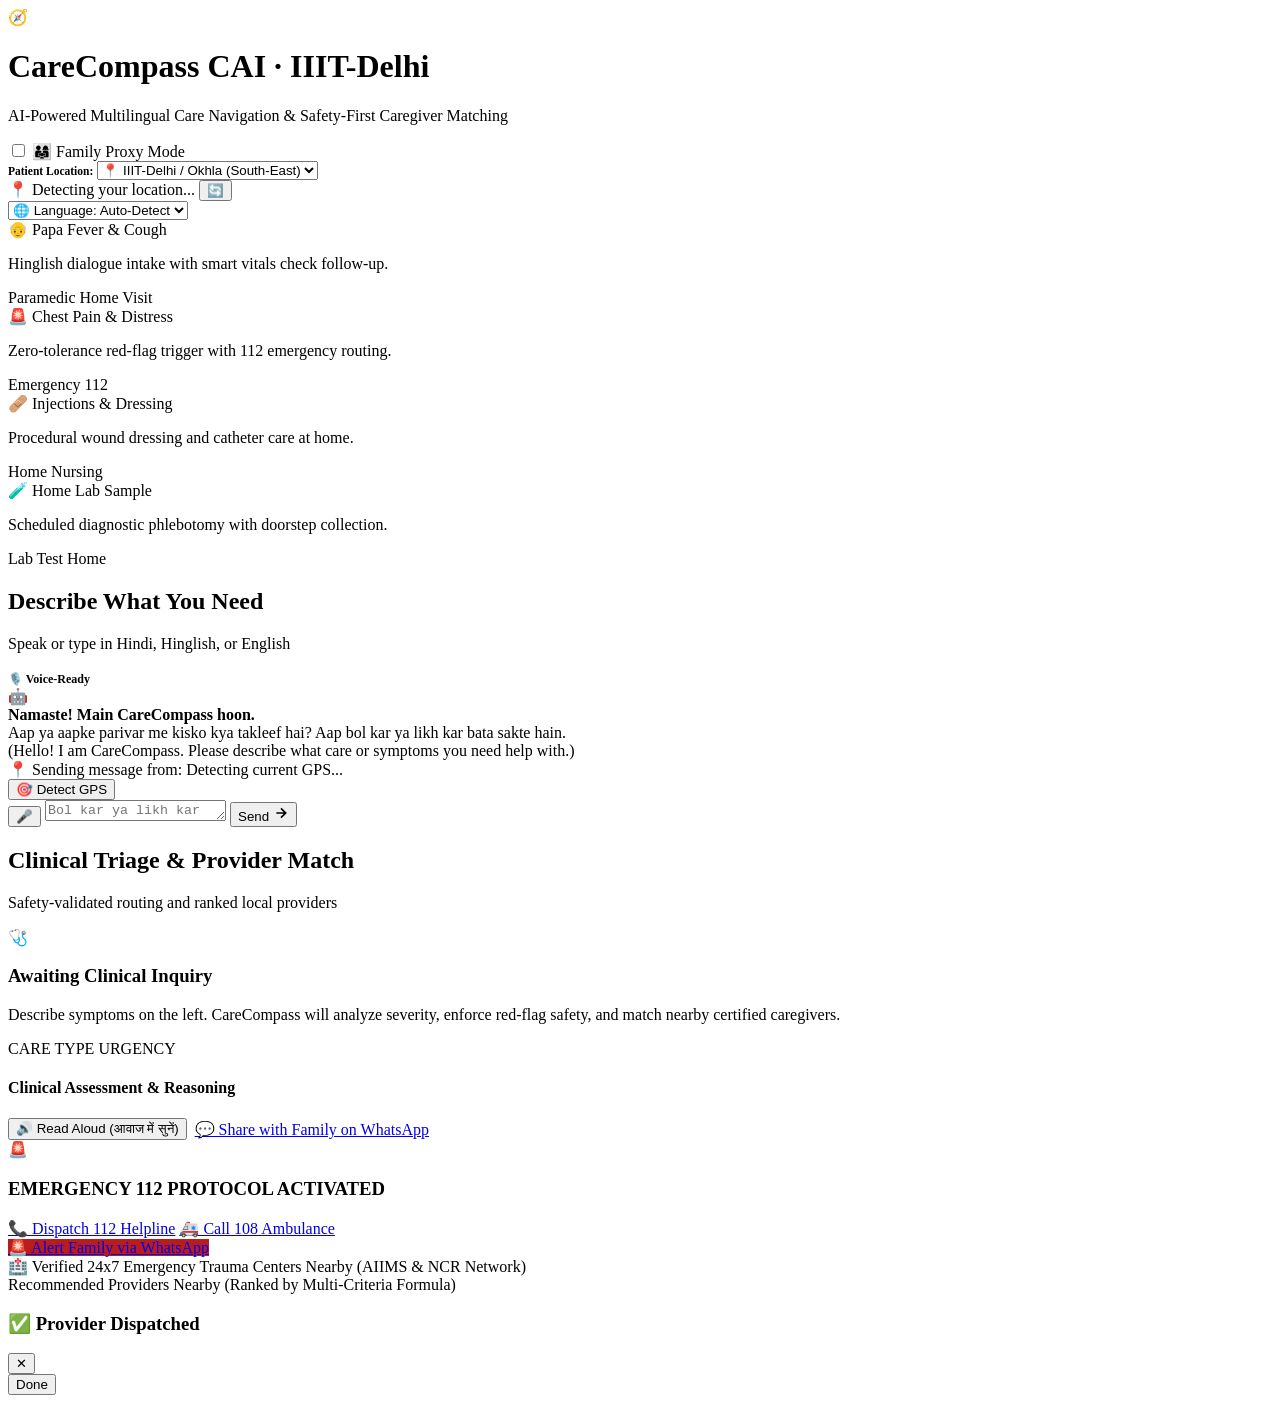
==== templates/index.html @ c38b4de6 "feat(eval): align repository packaging with CAI rubric deliverables, root app.py, triage_rules, matc" ====
<!DOCTYPE html>
<html lang="en">
<head>
  <meta charset="UTF-8">
  <meta name="viewport" content="width=device-width, initial-scale=1.0">
  <title>CareCompass — Intelligent Care Navigation & Caregiver Matching</title>
  <link rel="preconnect" href="https://fonts.googleapis.com">
  <link rel="preconnect" href="https://fonts.gstatic.com" crossorigin>
  <link href="https://fonts.googleapis.com/css2?family=Plus+Jakarta+Sans:wght@300;400;500;600;700;800&family=Noto+Sans+Devanagari:wght@400;600;700&display=swap" rel="stylesheet">
  <link rel="stylesheet" href="/static/style.css">
</head>
<body>
  <div class="app-wrapper">
    <!-- Top Ambient Command Bar -->
    <header class="top-nav">
      <div class="brand-group">
        <div class="brand-icon">🧭</div>
        <div class="brand-info">
          <h1>CareCompass <span class="hack-badge">CAI · IIIT-Delhi</span></h1>
          <p>AI-Powered Multilingual Care Navigation & Safety-First Caregiver Matching</p>
        </div>
      </div>
      <div class="nav-actions">
        <div class="proxy-mode-box">
          <input type="checkbox" id="proxy-mode-toggle" onchange="toggleProxyMode()">
          <label for="proxy-mode-toggle" class="proxy-label">👨‍👩‍👧 Family Proxy Mode</label>
        </div>
        <div id="proxy-location-container" class="proxy-location-drawer hidden">
          <label style="font-size: 11.5px; font-weight: 700; color: var(--primary);">Patient Location:</label>
          <select id="proxy-location-select" onchange="changePatientLocation()">
            <option value="28.5445,77.2725">📍 IIIT-Delhi / Okhla (South-East)</option>
            <option value="28.5324,77.1930">📍 Saket (South Delhi)</option>
            <option value="28.5807,77.0491">📍 Dwarka (West Delhi)</option>
            <option value="28.6374,77.0641">📍 Janakpuri (West Delhi)</option>
            <option value="28.7492,77.1080">📍 Rohini (North Delhi)</option>
            <option value="28.5870,77.3489">📍 Noida Sec 18 (NCR)</option>
          </select>
        </div>
        <div class="location-pill clickable" id="location-pill" title="Click to refresh current GPS location" onclick="fetchCurrentLocation(true)">
          <span class="live-beacon" id="live-beacon"></span>
          <span id="location-text">📍 Detecting your location...</span>
          <button type="button" class="pill-refresh-btn" aria-label="Refresh GPS">🔄</button>
        </div>
        <select id="lang-select" class="lang-selector">
          <option value="auto">🌐 Language: Auto-Detect</option>
          <option value="Hindi">हिंदी (Hindi / Hinglish)</option>
          <option value="English">English</option>
        </select>
      </div>
    </header>

    <!-- Bento Clinical Scenarios Grid -->
    <section class="bento-scenarios">
      <div class="scenario-card" onclick="applyPrompt('Papa ko do din se bukhar hai aur khansi bhi')">
        <div>
          <div class="sc-header">
            <span class="sc-icon">👴</span>
            <span class="sc-title">Papa Fever & Cough</span>
          </div>
          <p class="sc-sub">Hinglish dialogue intake with smart vitals check follow-up.</p>
        </div>
        <span class="sc-tag">Paramedic Home Visit</span>
      </div>

      <div class="scenario-card danger" onclick="applyPrompt('पापा को तेज सीने में दर्द है और सांस नहीं आ रही')">
        <div>
          <div class="sc-header">
            <span class="sc-icon">🚨</span>
            <span class="sc-title">Chest Pain & Distress</span>
          </div>
          <p class="sc-sub">Zero-tolerance red-flag trigger with 112 emergency routing.</p>
        </div>
        <span class="sc-tag">Emergency 112</span>
      </div>

      <div class="scenario-card" onclick="applyPrompt('Doctor prescribed an injection, can someone come home')">
        <div>
          <div class="sc-header">
            <span class="sc-icon">🩹</span>
            <span class="sc-title">Injections & Dressing</span>
          </div>
          <p class="sc-sub">Procedural wound dressing and catheter care at home.</p>
        </div>
        <span class="sc-tag">Home Nursing</span>
      </div>

      <div class="scenario-card" onclick="applyPrompt('Book a full body checkup, home collection')">
        <div>
          <div class="sc-header">
            <span class="sc-icon">🧪</span>
            <span class="sc-title">Home Lab Sample</span>
          </div>
          <p class="sc-sub">Scheduled diagnostic phlebotomy with doorstep collection.</p>
        </div>
        <span class="sc-tag">Lab Test Home</span>
      </div>
    </section>

    <!-- Two-Column Main Workstation -->
    <main class="workstation">
      <!-- Left Column: Intelligent Conversational Intake -->
      <section class="panel">
        <div class="panel-header">
          <div>
            <h2>Describe What You Need</h2>
            <p class="panel-sub">Speak or type in Hindi, Hinglish, or English</p>
          </div>
          <span style="font-size: 12px; font-weight: 700; color: var(--primary);">🎙️ Voice-Ready</span>
        </div>

        <!-- Chat Stream -->
        <div class="chat-stream" id="chat-messages">
          <div class="bubble-row assistant">
            <div class="avatar bot">🤖</div>
            <div class="bubble">
              <strong>Namaste! Main CareCompass hoon.</strong><br>
              Aap ya aapke parivar me kisko kya takleef hai? Aap bol kar ya likh kar bata sakte hain.
              <div class="bubble-note">(Hello! I am CareCompass. Please describe what care or symptoms you need help with.)</div>
            </div>
          </div>
        </div>

        <!-- Live Sender Location Strip -->
        <div class="sender-location-strip" id="sender-location-strip">
          <div class="sender-loc-main">
            <span class="sender-loc-icon">📍</span>
            <span class="sender-loc-label">Sending message from:</span>
            <span class="sender-loc-value" id="sender-coords-text">Detecting current GPS...</span>
          </div>
          <button type="button" class="loc-detect-btn" id="loc-detect-btn" onclick="fetchCurrentLocation(true)" title="Take current GPS location">
            <span class="btn-icon">🎯</span>
            <span class="btn-text">Detect GPS</span>
          </button>
        </div>

        <!-- Voice & Input Deck -->
        <div class="input-deck">
          <button id="mic-btn" class="voice-orb" title="Click to speak (Hindi or English)">
            <span id="mic-icon">🎤</span>
          </button>
          <textarea id="user-input" rows="1" class="text-entry" placeholder="Bol kar ya likh kar batayein... (e.g. Papa ko bukhar hai)"></textarea>
          <button id="send-btn" class="send-trigger">
            <span>Send</span>
            <svg width="16" height="16" viewBox="0 0 24 24" fill="none" stroke="currentColor" stroke-width="2.5"><path d="M5 12h14M12 5l7 7-7 7"/></svg>
          </button>
        </div>
        <div id="mic-status" class="voice-status-feedback"></div>
      </section>

      <!-- Right Column: Clinical Triage & Caregiver Dispatch -->
      <section class="panel" id="results-panel">
        <div class="panel-header">
          <div>
            <h2>Clinical Triage & Provider Match</h2>
            <p class="panel-sub">Safety-validated routing and ranked local providers</p>
          </div>
        </div>

        <!-- Empty State -->
        <div id="empty-state" class="empty-view">
          <div class="empty-graphic">🩺</div>
          <h3>Awaiting Clinical Inquiry</h3>
          <p>Describe symptoms on the left. CareCompass will analyze severity, enforce red-flag safety, and match nearby certified caregivers.</p>
        </div>

        <!-- Dynamic Triage Summary Card -->
        <div id="triage-card" class="assessment-card hidden">
          <div class="pill-row">
            <span id="care-type-badge" class="badge-pill badge-care">CARE TYPE</span>
            <span id="urgency-badge" class="badge-pill">URGENCY</span>
          </div>
          <div class="assessment-content">
            <h4>Clinical Assessment & Reasoning</h4>
            <p id="triage-reasoning"></p>
            <div style="display: flex; gap: 8px; align-items: center; margin-top: 10px; flex-wrap: wrap;">
              <button id="tts-btn" class="tts-trigger" onclick="speakAssessment()">🔊 Read Aloud (आवाज में सुनें)</button>
              <a id="whatsapp-share-btn" class="whatsapp-btn hidden" target="_blank" href="#">💬 Share with Family on WhatsApp</a>
            </div>
          </div>
        </div>

        <!-- Emergency 112 Drawer -->
        <div id="emergency-banner" class="emergency-drawer hidden">
          <div class="drawer-header">
            <span>🚨</span>
            <h3>EMERGENCY 112 PROTOCOL ACTIVATED</h3>
          </div>
          <p id="emergency-text"></p>
          <div class="emergency-btn-row">
            <a href="tel:112" class="call-btn">📞 Dispatch 112 Helpline</a>
            <a href="tel:108" class="call-btn alt">🚑 Call 108 Ambulance</a>
          </div>
          <a id="emergency-whatsapp-share-btn" class="whatsapp-btn" style="background:#B91C1C; margin-top: 12px; width: 100%;" target="_blank" href="#">🚨 Alert Family via WhatsApp</a>
          <!-- Async Loaded Trauma Centers -->
          <div id="live-trauma-container" class="live-trauma-container hidden">
            <div class="live-trauma-header">🏥 Verified 24x7 Emergency Trauma Centers Nearby (AIIMS & NCR Network)</div>
            <div id="live-trauma-list"></div>
          </div>
        </div>

        <!-- Recommended Caregivers Deck -->
        <div id="caregivers-container" class="caregiver-deck hidden">
          <div class="deck-label">Recommended Providers Nearby (Ranked by Multi-Criteria Formula)</div>
          <div id="caregiver-list"></div>
        </div>
      </section>
    </main>
  </div>

  <!-- Booking Confirmation Modal -->
  <div id="booking-modal" class="modal-backdrop hidden">
    <div class="modal-sheet">
      <div class="modal-head">
        <h3>✅ Provider Dispatched</h3>
        <button class="dismiss-modal" onclick="closeModal()">✕</button>
      </div>
      <div class="modal-details" id="modal-content">
        <!-- Injected via JS -->
      </div>
      <div class="modal-foot">
        <button class="confirm-btn" onclick="closeModal()">Done</button>
      </div>
    </div>
  </div>

  <script src="/static/app.js"></script>
</body>
</html>
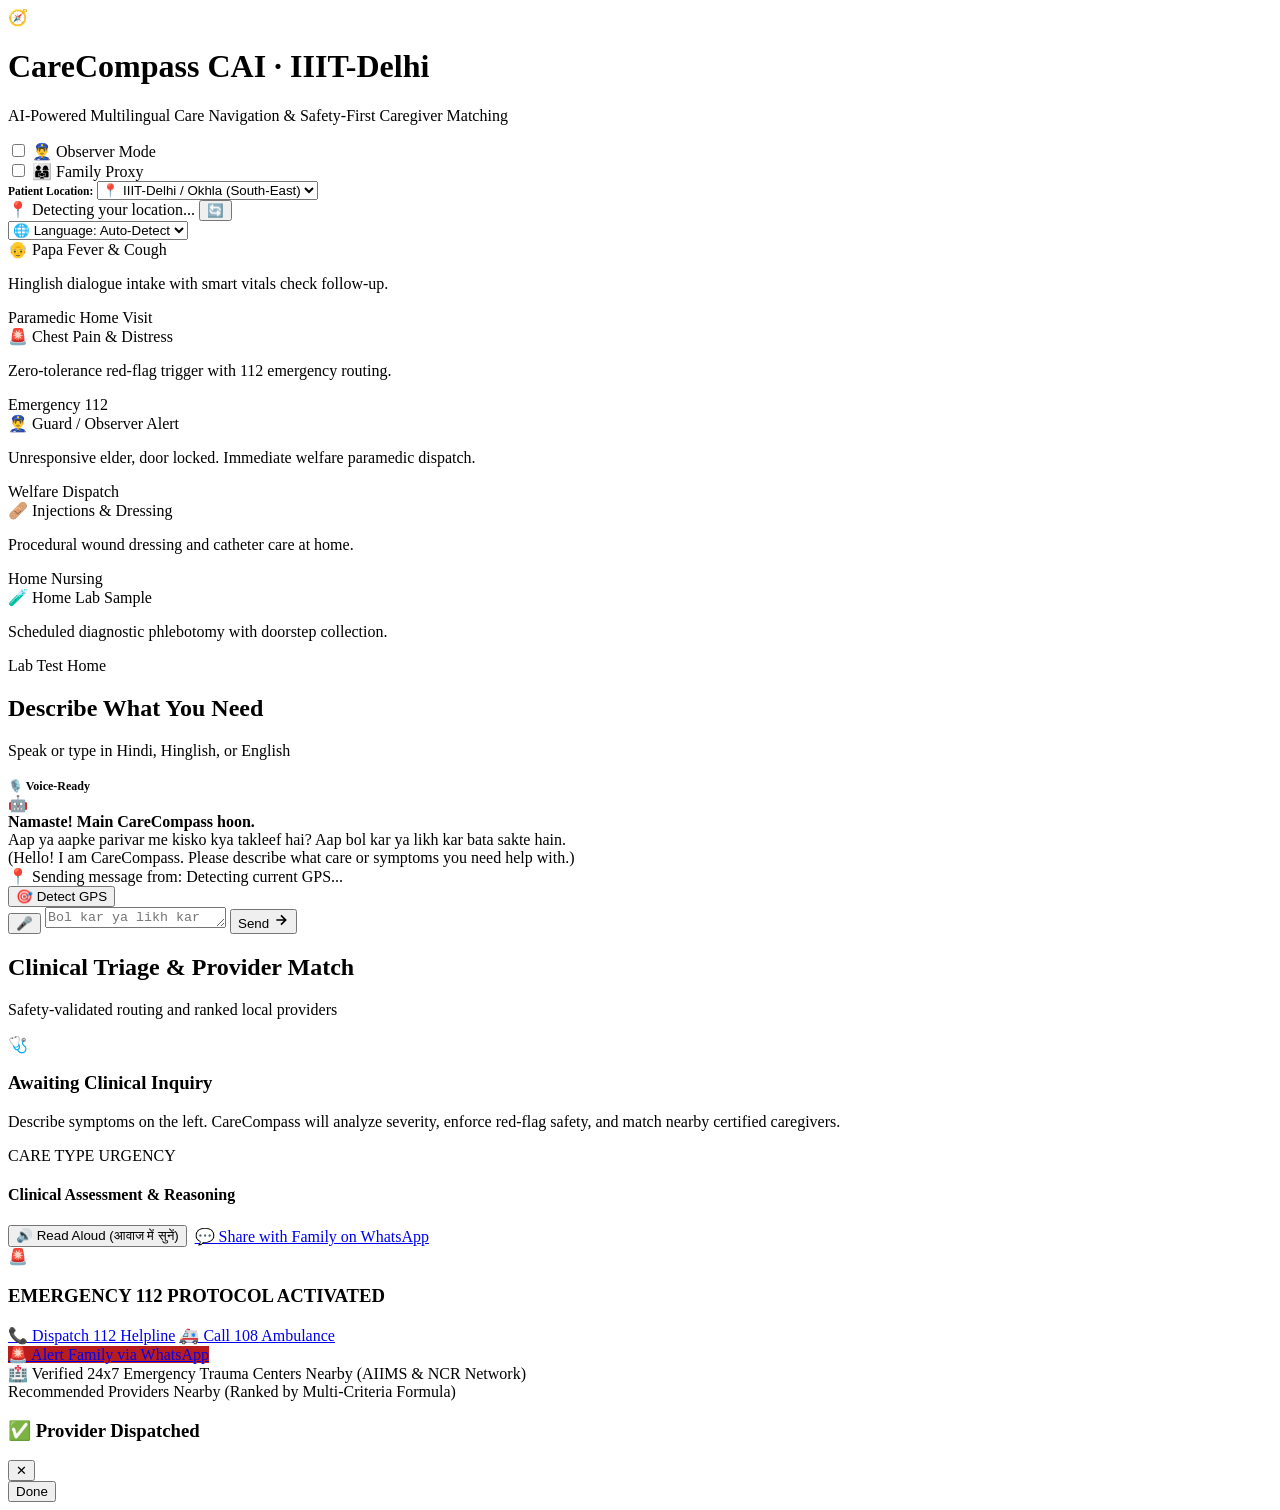
==== commit 1dab864b: "feat: implement 4 CAI rubric tie-breakers, observer guard mode, TinyFish live agent, and quantitativ" ====
--- a/templates/index.html
+++ b/templates/index.html
@@ -21,9 +21,13 @@
         </div>
       </div>
       <div class="nav-actions">
+        <div class="proxy-mode-box observer" title="Padosi ya Guard reporting for isolated elderly">
+          <input type="checkbox" id="observer-mode-toggle" onchange="toggleObserverMode()">
+          <label for="observer-mode-toggle" class="observer-label">👮‍♂️ Observer Mode</label>
+        </div>
         <div class="proxy-mode-box">
           <input type="checkbox" id="proxy-mode-toggle" onchange="toggleProxyMode()">
-          <label for="proxy-mode-toggle" class="proxy-label">👨‍👩‍👧 Family Proxy Mode</label>
+          <label for="proxy-mode-toggle" class="proxy-label">👨‍👩‍👧 Family Proxy</label>
         </div>
         <div id="proxy-location-container" class="proxy-location-drawer hidden">
           <label style="font-size: 11.5px; font-weight: 700; color: var(--primary);">Patient Location:</label>
@@ -73,6 +77,17 @@
         <span class="sc-tag">Emergency 112</span>
       </div>
 
+      <div class="scenario-card observer-card" onclick="applyPrompt('Dadi darwaza nahi khol rahi hain aur phone nahi utha rahi, padosi reporting')">
+        <div>
+          <div class="sc-header">
+            <span class="sc-icon">👮‍♂️</span>
+            <span class="sc-title">Guard / Observer Alert</span>
+          </div>
+          <p class="sc-sub">Unresponsive elder, door locked. Immediate welfare paramedic dispatch.</p>
+        </div>
+        <span class="sc-tag tag-observer">Welfare Dispatch</span>
+      </div>
+
       <div class="scenario-card" onclick="applyPrompt('Doctor prescribed an injection, can someone come home')">
         <div>
           <div class="sc-header">
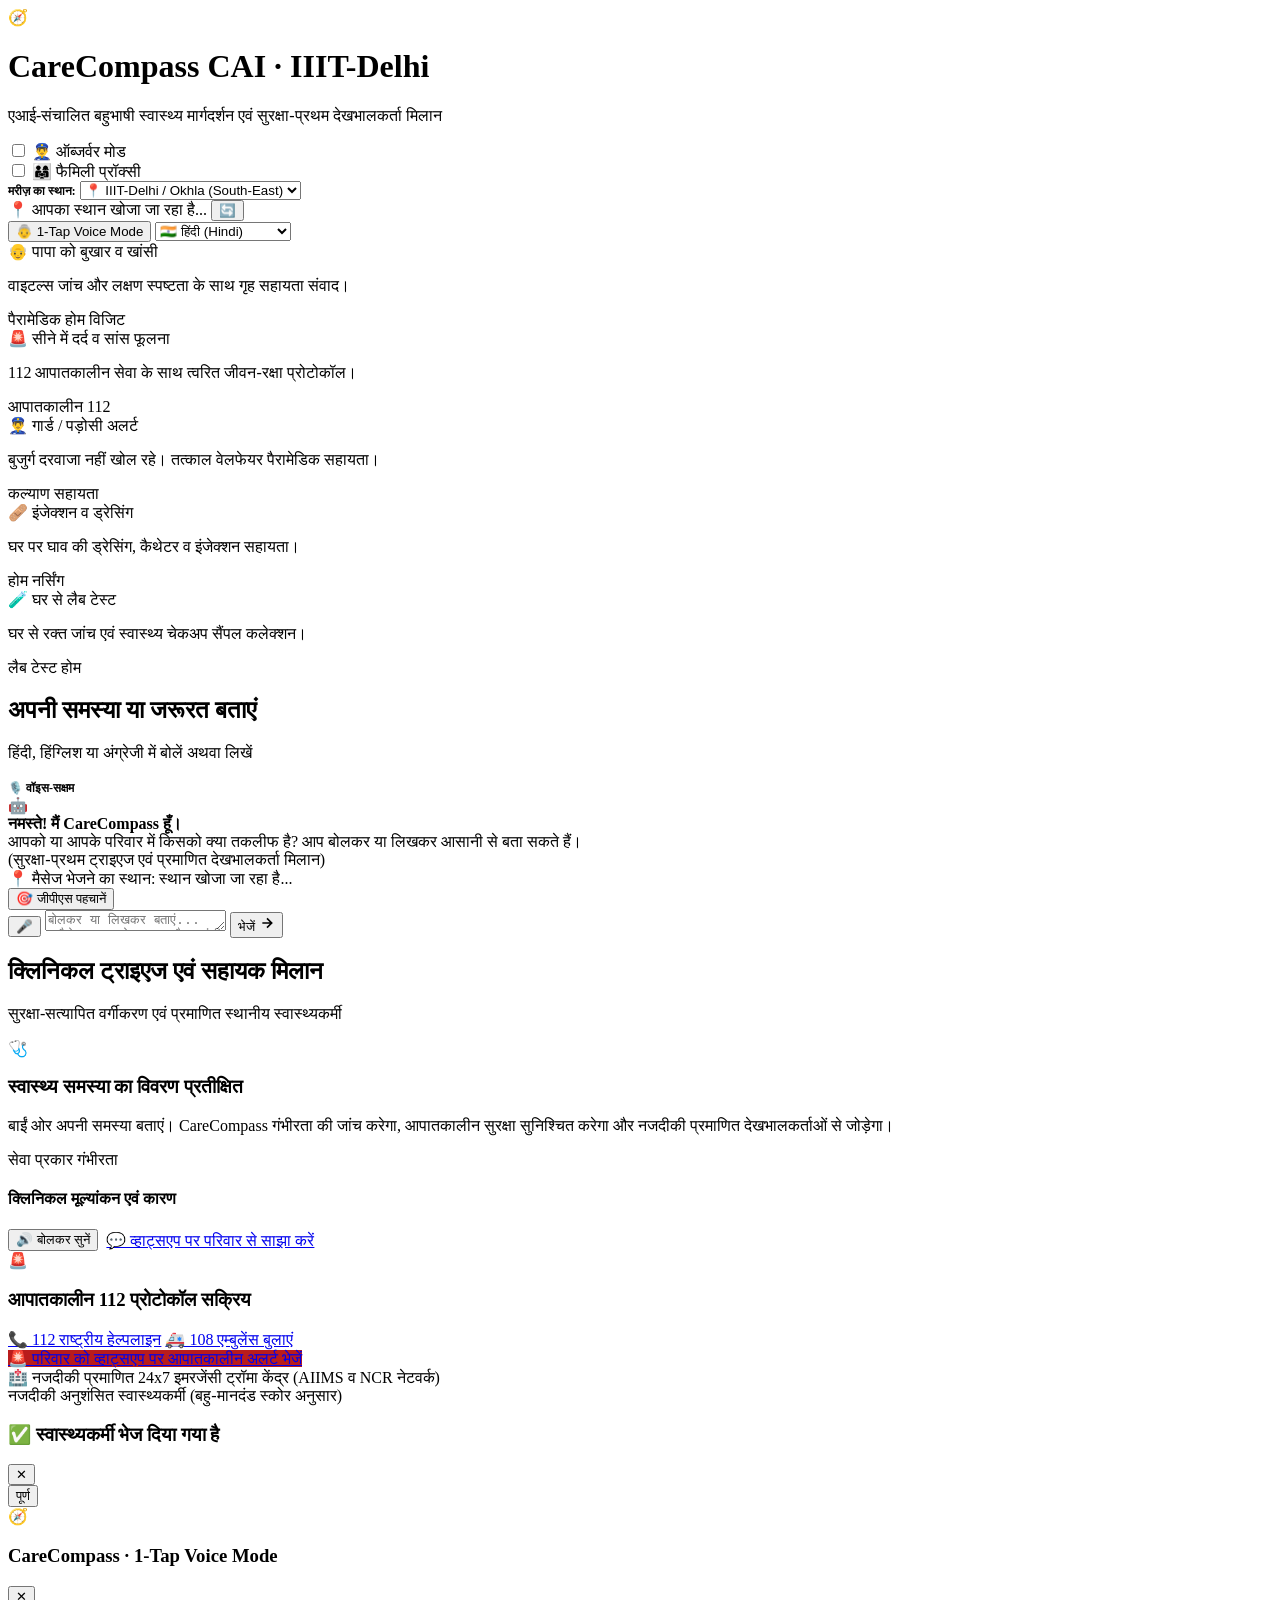
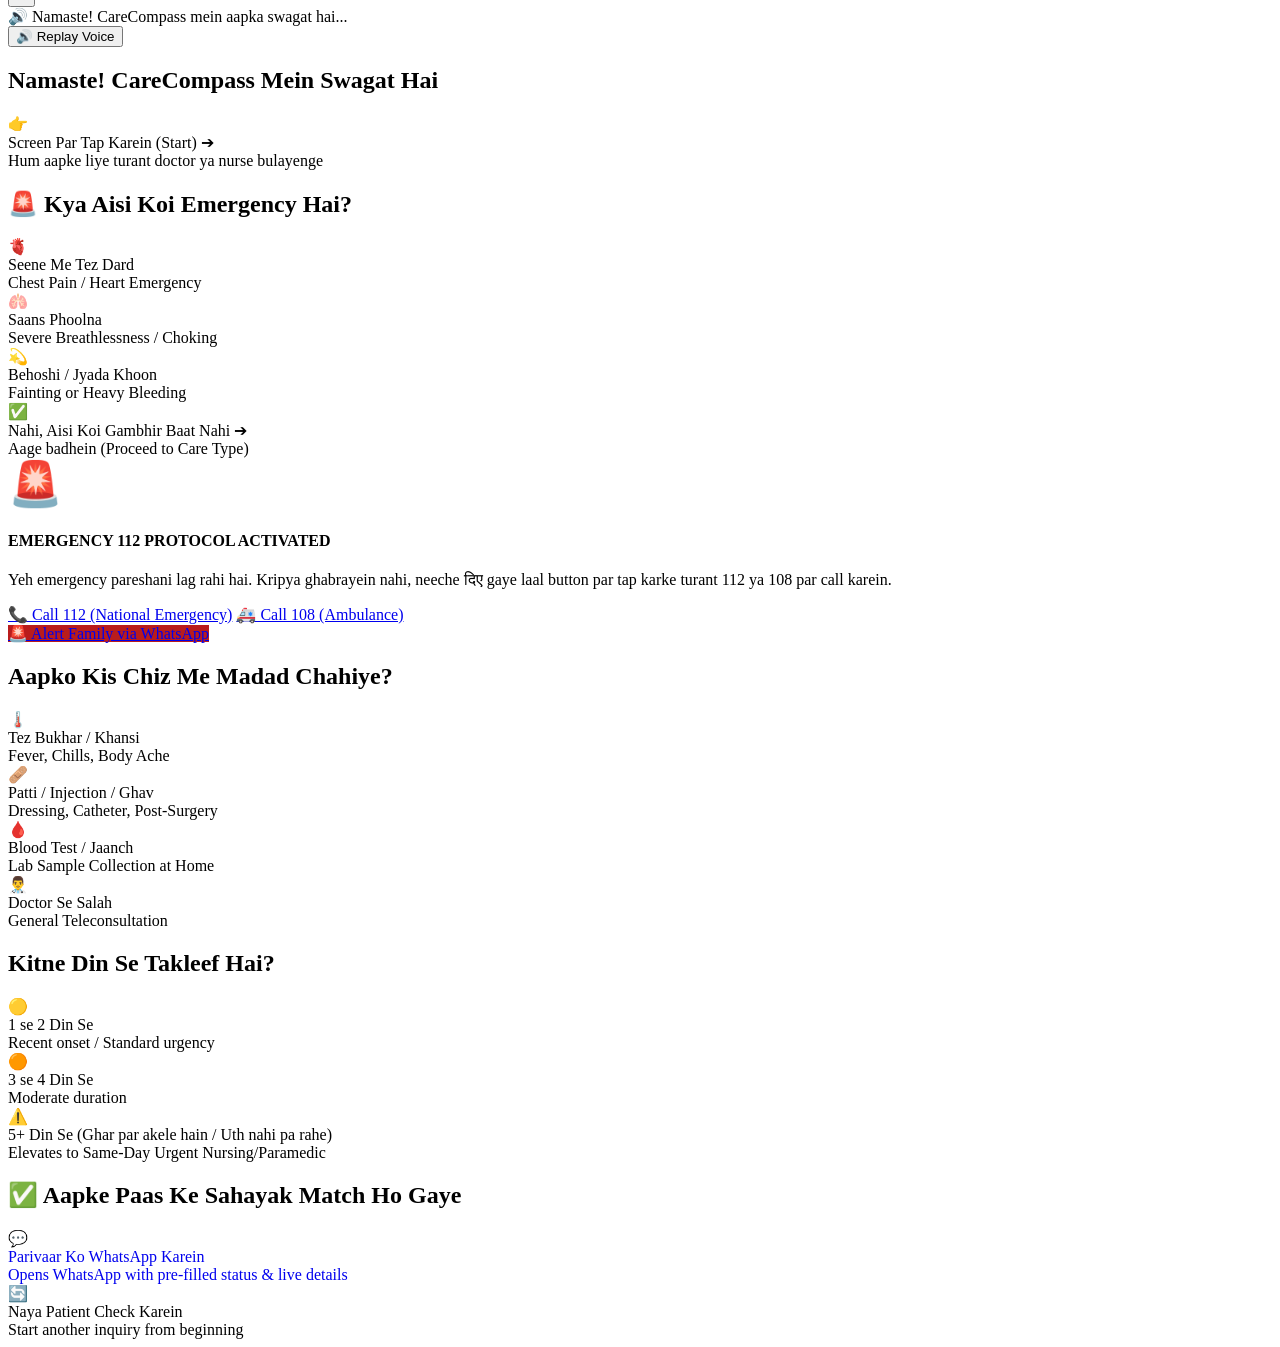
==== commit 3b105776: "feat: implement 1-Tap Grandparent Voice & Touch Accessible Wizard with spoken audio prompts" ====
--- a/templates/index.html
+++ b/templates/index.html
@@ -1,12 +1,12 @@
 <!DOCTYPE html>
-<html lang="en">
+<html lang="hi">
 <head>
   <meta charset="UTF-8">
   <meta name="viewport" content="width=device-width, initial-scale=1.0">
   <title>CareCompass — Intelligent Care Navigation & Caregiver Matching</title>
   <link rel="preconnect" href="https://fonts.googleapis.com">
   <link rel="preconnect" href="https://fonts.gstatic.com" crossorigin>
-  <link href="https://fonts.googleapis.com/css2?family=Plus+Jakarta+Sans:wght@300;400;500;600;700;800&family=Noto+Sans+Devanagari:wght@400;600;700&display=swap" rel="stylesheet">
+  <link href="https://fonts.googleapis.com/css2?family=Plus+Jakarta+Sans:wght@300;400;500;600;700;800&family=Noto+Sans+Devanagari:wght@400;500;600;700&display=swap" rel="stylesheet">
   <link rel="stylesheet" href="/static/style.css">
 </head>
 <body>
@@ -17,20 +17,20 @@
         <div class="brand-icon">🧭</div>
         <div class="brand-info">
           <h1>CareCompass <span class="hack-badge">CAI · IIIT-Delhi</span></h1>
-          <p>AI-Powered Multilingual Care Navigation & Safety-First Caregiver Matching</p>
+          <p id="brand-subtitle">एआई-संचालित बहुभाषी स्वास्थ्य मार्गदर्शन एवं सुरक्षा-प्रथम देखभालकर्ता मिलान</p>
         </div>
       </div>
       <div class="nav-actions">
-        <div class="proxy-mode-box observer" title="Padosi ya Guard reporting for isolated elderly">
+        <div class="proxy-mode-box observer" id="observer-mode-box" title="अकेले रहने वाले बुजुर्गों के लिए पड़ोसी या गार्ड द्वारा रिपोर्टिंग">
           <input type="checkbox" id="observer-mode-toggle" onchange="toggleObserverMode()">
-          <label for="observer-mode-toggle" class="observer-label">👮‍♂️ Observer Mode</label>
-        </div>
-        <div class="proxy-mode-box">
+          <label for="observer-mode-toggle" class="observer-label" id="observer-label">👮‍♂️ ऑब्जर्वर मोड</label>
+        </div>
+        <div class="proxy-mode-box" id="proxy-mode-box">
           <input type="checkbox" id="proxy-mode-toggle" onchange="toggleProxyMode()">
-          <label for="proxy-mode-toggle" class="proxy-label">👨‍👩‍👧 Family Proxy</label>
+          <label for="proxy-mode-toggle" class="proxy-label" id="proxy-label">👨‍👩‍👧 फैमिली प्रॉक्सी</label>
         </div>
         <div id="proxy-location-container" class="proxy-location-drawer hidden">
-          <label style="font-size: 11.5px; font-weight: 700; color: var(--primary);">Patient Location:</label>
+          <label id="proxy-location-label" style="font-size: 11.5px; font-weight: 700; color: var(--primary);">मरीज़ का स्थान:</label>
           <select id="proxy-location-select" onchange="changePatientLocation()">
             <option value="28.5445,77.2725">📍 IIIT-Delhi / Okhla (South-East)</option>
             <option value="28.5324,77.1930">📍 Saket (South Delhi)</option>
@@ -40,74 +40,78 @@
             <option value="28.5870,77.3489">📍 Noida Sec 18 (NCR)</option>
           </select>
         </div>
-        <div class="location-pill clickable" id="location-pill" title="Click to refresh current GPS location" onclick="fetchCurrentLocation(true)">
+        <div class="location-pill clickable" id="location-pill" title="जीपीएस रिफ्रेश करें" onclick="fetchCurrentLocation(true)">
           <span class="live-beacon" id="live-beacon"></span>
-          <span id="location-text">📍 Detecting your location...</span>
-          <button type="button" class="pill-refresh-btn" aria-label="Refresh GPS">🔄</button>
-        </div>
-        <select id="lang-select" class="lang-selector">
-          <option value="auto">🌐 Language: Auto-Detect</option>
-          <option value="Hindi">हिंदी (Hindi / Hinglish)</option>
-          <option value="English">English</option>
+          <span id="location-text">📍 आपका स्थान खोजा जा रहा है...</span>
+          <button type="button" class="pill-refresh-btn" id="pill-refresh-btn" aria-label="Refresh GPS">🔄</button>
+        </div>
+        <button type="button" id="grandparent-mode-btn" class="grandparent-toggle-btn" onclick="openGrandparentWizard()">
+          👵 1-Tap Voice Mode
+        </button>
+        <select id="lang-select" class="lang-selector" onchange="changeLanguage(this.value)">
+          <option value="Hindi" selected>🇮🇳 हिंदी (Hindi)</option>
+          <option value="Hinglish">🗣️ हिंग्लिश (Hinglish)</option>
+          <option value="English">🌐 English</option>
+          <option value="auto">⚡ Auto-Detect</option>
         </select>
       </div>
     </header>
 
     <!-- Bento Clinical Scenarios Grid -->
     <section class="bento-scenarios">
-      <div class="scenario-card" onclick="applyPrompt('Papa ko do din se bukhar hai aur khansi bhi')">
+      <div class="scenario-card" id="sc-card-1" onclick="applyScenario(1)">
         <div>
           <div class="sc-header">
             <span class="sc-icon">👴</span>
-            <span class="sc-title">Papa Fever & Cough</span>
-          </div>
-          <p class="sc-sub">Hinglish dialogue intake with smart vitals check follow-up.</p>
-        </div>
-        <span class="sc-tag">Paramedic Home Visit</span>
-      </div>
-
-      <div class="scenario-card danger" onclick="applyPrompt('पापा को तेज सीने में दर्द है और सांस नहीं आ रही')">
+            <span class="sc-title" id="sc1-title">पापा को बुखार व खांसी</span>
+          </div>
+          <p class="sc-sub" id="sc1-sub">वाइटल्स जांच और लक्षण स्पष्टता के साथ गृह सहायता संवाद।</p>
+        </div>
+        <span class="sc-tag" id="sc1-tag">पैरामेडिक होम विजिट</span>
+      </div>
+
+      <div class="scenario-card danger" id="sc-card-2" onclick="applyScenario(2)">
         <div>
           <div class="sc-header">
             <span class="sc-icon">🚨</span>
-            <span class="sc-title">Chest Pain & Distress</span>
-          </div>
-          <p class="sc-sub">Zero-tolerance red-flag trigger with 112 emergency routing.</p>
-        </div>
-        <span class="sc-tag">Emergency 112</span>
-      </div>
-
-      <div class="scenario-card observer-card" onclick="applyPrompt('Dadi darwaza nahi khol rahi hain aur phone nahi utha rahi, padosi reporting')">
+            <span class="sc-title" id="sc2-title">सीने में दर्द व सांस फूलना</span>
+          </div>
+          <p class="sc-sub" id="sc2-sub">112 आपातकालीन सेवा के साथ त्वरित जीवन-रक्षा प्रोटोकॉल।</p>
+        </div>
+        <span class="sc-tag" id="sc2-tag">आपातकालीन 112</span>
+      </div>
+
+      <div class="scenario-card observer-card" id="sc-card-3" onclick="applyScenario(3)">
         <div>
           <div class="sc-header">
             <span class="sc-icon">👮‍♂️</span>
-            <span class="sc-title">Guard / Observer Alert</span>
-          </div>
-          <p class="sc-sub">Unresponsive elder, door locked. Immediate welfare paramedic dispatch.</p>
-        </div>
-        <span class="sc-tag tag-observer">Welfare Dispatch</span>
-      </div>
-
-      <div class="scenario-card" onclick="applyPrompt('Doctor prescribed an injection, can someone come home')">
+            <span class="sc-title" id="sc3-title">गार्ड / पड़ोसी अलर्ट</span>
+          </div>
+          <p class="sc-sub" id="sc3-sub">बुजुर्ग दरवाजा नहीं खोल रहे। तत्काल वेलफेयर पैरामेडिक सहायता।</p>
+        </div>
+        <span class="sc-tag tag-observer" id="sc3-tag">कल्याण सहायता</span>
+      </div>
+
+      <div class="scenario-card" id="sc-card-4" onclick="applyScenario(4)">
         <div>
           <div class="sc-header">
             <span class="sc-icon">🩹</span>
-            <span class="sc-title">Injections & Dressing</span>
-          </div>
-          <p class="sc-sub">Procedural wound dressing and catheter care at home.</p>
-        </div>
-        <span class="sc-tag">Home Nursing</span>
-      </div>
-
-      <div class="scenario-card" onclick="applyPrompt('Book a full body checkup, home collection')">
+            <span class="sc-title" id="sc4-title">इंजेक्शन व ड्रेसिंग</span>
+          </div>
+          <p class="sc-sub" id="sc4-sub">घर पर घाव की ड्रेसिंग, कैथेटर व इंजेक्शन सहायता।</p>
+        </div>
+        <span class="sc-tag" id="sc4-tag">होम नर्सिंग</span>
+      </div>
+
+      <div class="scenario-card" id="sc-card-5" onclick="applyScenario(5)">
         <div>
           <div class="sc-header">
             <span class="sc-icon">🧪</span>
-            <span class="sc-title">Home Lab Sample</span>
-          </div>
-          <p class="sc-sub">Scheduled diagnostic phlebotomy with doorstep collection.</p>
-        </div>
-        <span class="sc-tag">Lab Test Home</span>
+            <span class="sc-title" id="sc5-title">घर से लैब टेस्ट</span>
+          </div>
+          <p class="sc-sub" id="sc5-sub">घर से रक्त जांच एवं स्वास्थ्य चेकअप सैंपल कलेक्शन।</p>
+        </div>
+        <span class="sc-tag" id="sc5-tag">लैब टेस्ट होम</span>
       </div>
     </section>
 
@@ -117,20 +121,20 @@
       <section class="panel">
         <div class="panel-header">
           <div>
-            <h2>Describe What You Need</h2>
-            <p class="panel-sub">Speak or type in Hindi, Hinglish, or English</p>
-          </div>
-          <span style="font-size: 12px; font-weight: 700; color: var(--primary);">🎙️ Voice-Ready</span>
+            <h2 id="intake-title">अपनी समस्या या जरूरत बताएं</h2>
+            <p class="panel-sub" id="intake-sub">हिंदी, हिंग्लिश या अंग्रेजी में बोलें अथवा लिखें</p>
+          </div>
+          <span id="voice-ready-badge" style="font-size: 12px; font-weight: 700; color: var(--primary);">🎙️ वॉइस-सक्षम</span>
         </div>
 
         <!-- Chat Stream -->
         <div class="chat-stream" id="chat-messages">
-          <div class="bubble-row assistant">
+          <div class="bubble-row assistant" id="initial-welcome-row">
             <div class="avatar bot">🤖</div>
             <div class="bubble">
-              <strong>Namaste! Main CareCompass hoon.</strong><br>
-              Aap ya aapke parivar me kisko kya takleef hai? Aap bol kar ya likh kar bata sakte hain.
-              <div class="bubble-note">(Hello! I am CareCompass. Please describe what care or symptoms you need help with.)</div>
+              <strong id="welcome-title">नमस्ते! मैं CareCompass हूँ।</strong><br>
+              <span id="welcome-body">आपको या आपके परिवार में किसको क्या तकलीफ है? आप बोलकर या लिखकर आसानी से बता सकते हैं।</span>
+              <div class="bubble-note" id="welcome-note">(सुरक्षा-प्रथम ट्राइएज एवं प्रमाणित देखभालकर्ता मिलान)</div>
             </div>
           </div>
         </div>
@@ -139,23 +143,23 @@
         <div class="sender-location-strip" id="sender-location-strip">
           <div class="sender-loc-main">
             <span class="sender-loc-icon">📍</span>
-            <span class="sender-loc-label">Sending message from:</span>
-            <span class="sender-loc-value" id="sender-coords-text">Detecting current GPS...</span>
-          </div>
-          <button type="button" class="loc-detect-btn" id="loc-detect-btn" onclick="fetchCurrentLocation(true)" title="Take current GPS location">
+            <span class="sender-loc-label" id="sender-loc-label">मैसेज भेजने का स्थान:</span>
+            <span class="sender-loc-value" id="sender-coords-text">स्थान खोजा जा रहा है...</span>
+          </div>
+          <button type="button" class="loc-detect-btn" id="loc-detect-btn" onclick="fetchCurrentLocation(true)" title="जीपीएस पहचानें">
             <span class="btn-icon">🎯</span>
-            <span class="btn-text">Detect GPS</span>
+            <span class="btn-text" id="loc-detect-btn-text">जीपीएस पहचानें</span>
           </button>
         </div>
 
         <!-- Voice & Input Deck -->
         <div class="input-deck">
-          <button id="mic-btn" class="voice-orb" title="Click to speak (Hindi or English)">
+          <button id="mic-btn" class="voice-orb" title="बोलने के लिए क्लिक करें">
             <span id="mic-icon">🎤</span>
           </button>
-          <textarea id="user-input" rows="1" class="text-entry" placeholder="Bol kar ya likh kar batayein... (e.g. Papa ko bukhar hai)"></textarea>
+          <textarea id="user-input" rows="1" class="text-entry" placeholder="बोलकर या लिखकर बताएं... (जैसे: पापा को बुखार और खांसी है)"></textarea>
           <button id="send-btn" class="send-trigger">
-            <span>Send</span>
+            <span id="send-btn-text">भेजें</span>
             <svg width="16" height="16" viewBox="0 0 24 24" fill="none" stroke="currentColor" stroke-width="2.5"><path d="M5 12h14M12 5l7 7-7 7"/></svg>
           </button>
         </div>
@@ -166,30 +170,34 @@
       <section class="panel" id="results-panel">
         <div class="panel-header">
           <div>
-            <h2>Clinical Triage & Provider Match</h2>
-            <p class="panel-sub">Safety-validated routing and ranked local providers</p>
+            <h2 id="results-title">क्लिनिकल ट्राइएज एवं सहायक मिलान</h2>
+            <p class="panel-sub" id="results-sub">सुरक्षा-सत्यापित वर्गीकरण एवं प्रमाणित स्थानीय स्वास्थ्यकर्मी</p>
           </div>
         </div>
 
         <!-- Empty State -->
         <div id="empty-state" class="empty-view">
           <div class="empty-graphic">🩺</div>
-          <h3>Awaiting Clinical Inquiry</h3>
-          <p>Describe symptoms on the left. CareCompass will analyze severity, enforce red-flag safety, and match nearby certified caregivers.</p>
+          <h3 id="empty-title">स्वास्थ्य समस्या का विवरण प्रतीक्षित</h3>
+          <p id="empty-sub">बाईं ओर अपनी समस्या बताएं। CareCompass गंभीरता की जांच करेगा, आपातकालीन सुरक्षा सुनिश्चित करेगा और नजदीकी प्रमाणित देखभालकर्ताओं से जोड़ेगा।</p>
         </div>
 
         <!-- Dynamic Triage Summary Card -->
         <div id="triage-card" class="assessment-card hidden">
           <div class="pill-row">
-            <span id="care-type-badge" class="badge-pill badge-care">CARE TYPE</span>
-            <span id="urgency-badge" class="badge-pill">URGENCY</span>
+            <span id="care-type-badge" class="badge-pill badge-care">सेवा प्रकार</span>
+            <span id="urgency-badge" class="badge-pill">गंभीरता</span>
           </div>
           <div class="assessment-content">
-            <h4>Clinical Assessment & Reasoning</h4>
+            <h4 id="assessment-title">क्लिनिकल मूल्यांकन एवं कारण</h4>
             <p id="triage-reasoning"></p>
             <div style="display: flex; gap: 8px; align-items: center; margin-top: 10px; flex-wrap: wrap;">
-              <button id="tts-btn" class="tts-trigger" onclick="speakAssessment()">🔊 Read Aloud (आवाज में सुनें)</button>
-              <a id="whatsapp-share-btn" class="whatsapp-btn hidden" target="_blank" href="#">💬 Share with Family on WhatsApp</a>
+              <button id="tts-btn" class="tts-trigger" onclick="speakAssessment()">
+                <span id="tts-btn-text">🔊 बोलकर सुनें</span>
+              </button>
+              <a id="whatsapp-share-btn" class="whatsapp-btn hidden" target="_blank" href="#">
+                <span id="whatsapp-share-text">💬 व्हाट्सएप पर परिवार से साझा करें</span>
+              </a>
             </div>
           </div>
         </div>
@@ -198,24 +206,26 @@
         <div id="emergency-banner" class="emergency-drawer hidden">
           <div class="drawer-header">
             <span>🚨</span>
-            <h3>EMERGENCY 112 PROTOCOL ACTIVATED</h3>
+            <h3 id="emergency-title">आपातकालीन 112 प्रोटोकॉल सक्रिय</h3>
           </div>
           <p id="emergency-text"></p>
           <div class="emergency-btn-row">
-            <a href="tel:112" class="call-btn">📞 Dispatch 112 Helpline</a>
-            <a href="tel:108" class="call-btn alt">🚑 Call 108 Ambulance</a>
-          </div>
-          <a id="emergency-whatsapp-share-btn" class="whatsapp-btn" style="background:#B91C1C; margin-top: 12px; width: 100%;" target="_blank" href="#">🚨 Alert Family via WhatsApp</a>
+            <a href="tel:112" class="call-btn" id="dispatch-112-btn">📞 112 राष्ट्रीय हेल्पलाइन</a>
+            <a href="tel:108" class="call-btn alt" id="call-108-btn">🚑 108 एम्बुलेंस बुलाएं</a>
+          </div>
+          <a id="emergency-whatsapp-share-btn" class="whatsapp-btn" style="background:#B91C1C; margin-top: 12px; width: 100%;" target="_blank" href="#">
+            <span id="emergency-whatsapp-text">🚨 परिवार को व्हाट्सएप पर आपातकालीन अलर्ट भेजें</span>
+          </a>
           <!-- Async Loaded Trauma Centers -->
           <div id="live-trauma-container" class="live-trauma-container hidden">
-            <div class="live-trauma-header">🏥 Verified 24x7 Emergency Trauma Centers Nearby (AIIMS & NCR Network)</div>
+            <div class="live-trauma-header" id="live-trauma-header">🏥 नजदीकी प्रमाणित 24x7 इमरजेंसी ट्रॉमा केंद्र (AIIMS व NCR नेटवर्क)</div>
             <div id="live-trauma-list"></div>
           </div>
         </div>
 
         <!-- Recommended Caregivers Deck -->
         <div id="caregivers-container" class="caregiver-deck hidden">
-          <div class="deck-label">Recommended Providers Nearby (Ranked by Multi-Criteria Formula)</div>
+          <div class="deck-label" id="caregivers-deck-label">नजदीकी अनुशंसित स्वास्थ्यकर्मी (बहु-मानदंड स्कोर अनुसार)</div>
           <div id="caregiver-list"></div>
         </div>
       </section>
@@ -226,14 +236,197 @@
   <div id="booking-modal" class="modal-backdrop hidden">
     <div class="modal-sheet">
       <div class="modal-head">
-        <h3>✅ Provider Dispatched</h3>
+        <h3 id="modal-title">✅ स्वास्थ्यकर्मी भेज दिया गया है</h3>
         <button class="dismiss-modal" onclick="closeModal()">✕</button>
       </div>
       <div class="modal-details" id="modal-content">
         <!-- Injected via JS -->
       </div>
       <div class="modal-foot">
-        <button class="confirm-btn" onclick="closeModal()">Done</button>
+        <button class="confirm-btn" id="modal-done-btn" onclick="closeModal()">पूर्ण</button>
+      </div>
+    </div>
+  </div>
+
+  <!-- 1-Tap Grandparent Voice & Touch Accessible Wizard -->
+  <div id="grandparent-wizard-modal" class="gp-wizard-overlay hidden">
+    <div class="gp-wizard-dialog">
+      <div class="gp-wizard-header">
+        <div class="gp-wizard-brand">
+          <span class="icon">🧭</span>
+          <h3 id="gp-modal-brand-title">CareCompass · 1-Tap Voice Mode</h3>
+        </div>
+        <button class="gp-close-btn" onclick="closeGrandparentWizard()" title="Close">✕</button>
+      </div>
+
+      <div class="gp-wizard-body">
+        <!-- Voice Spoken Strip -->
+        <div class="gp-voice-bar">
+          <div class="gp-voice-text">
+            <span class="gp-voice-icon-pulse">🔊</span>
+            <span id="gp-voice-caption">Namaste! CareCompass mein aapka swagat hai...</span>
+          </div>
+          <button type="button" class="gp-replay-btn" id="gp-replay-btn" onclick="replayGrandparentVoice()">🔊 Replay Voice</button>
+        </div>
+
+        <!-- Step 0: Welcome / Opening Screen -->
+        <div id="gp-screen-0" class="gp-screen">
+          <h2 class="gp-screen-title" id="gp-screen-0-title">Namaste! CareCompass Mein Swagat Hai</h2>
+          <div class="gp-btn-grid">
+            <div class="gp-action-card safe" onclick="gpGoToScreen(1)">
+              <span class="card-icon">👉</span>
+              <div>
+                <div class="card-title" id="gp-s0-btn-title">Screen Par Tap Karein (Start) ➔</div>
+                <div class="card-sub" id="gp-s0-btn-sub">Hum aapke liye turant doctor ya nurse bulayenge</div>
+              </div>
+            </div>
+          </div>
+        </div>
+
+        <!-- Step 1: Emergency & Safety Gatekeeper (Immediate Check) -->
+        <div id="gp-screen-1" class="gp-screen hidden">
+          <h2 class="gp-screen-title" id="gp-screen-1-title">🚨 Kya Aisi Koi Emergency Hai?</h2>
+          <div class="gp-btn-grid">
+            <div class="gp-action-card danger" onclick="gpTriggerEmergency('seene me tez dard')">
+              <span class="card-icon">🫀</span>
+              <div>
+                <div class="card-title" id="gp-em-card-1-title">Seene Me Tez Dard</div>
+                <div class="card-sub" id="gp-em-card-1-sub">Chest Pain / Heart Emergency</div>
+              </div>
+            </div>
+
+            <div class="gp-action-card danger" onclick="gpTriggerEmergency('saans phool rahi hai')">
+              <span class="card-icon">🫁</span>
+              <div>
+                <div class="card-title" id="gp-em-card-2-title">Saans Phoolna</div>
+                <div class="card-sub" id="gp-em-card-2-sub">Severe Breathlessness / Choking</div>
+              </div>
+            </div>
+
+            <div class="gp-action-card danger" onclick="gpTriggerEmergency('behoshi ya bleeding ruk nahi rahi')">
+              <span class="card-icon">💫</span>
+              <div>
+                <div class="card-title" id="gp-em-card-3-title">Behoshi / Jyada Khoon</div>
+                <div class="card-sub" id="gp-em-card-3-sub">Fainting or Heavy Bleeding</div>
+              </div>
+            </div>
+
+            <div class="gp-action-card safe" onclick="gpGoToScreen(2)">
+              <span class="card-icon">✅</span>
+              <div>
+                <div class="card-title" id="gp-em-safe-btn-title">Nahi, Aisi Koi Gambhir Baat Nahi ➔</div>
+                <div class="card-sub" id="gp-em-safe-btn-sub">Aage badhein (Proceed to Care Type)</div>
+              </div>
+            </div>
+          </div>
+        </div>
+
+        <!-- Step 1 Emergency Escalation (If Red Flag Tapped) -->
+        <div id="gp-screen-emergency" class="gp-screen hidden">
+          <div class="gp-emergency-panel">
+            <span style="font-size: 44px;">🚨</span>
+            <h4 id="gp-em-escalate-title">EMERGENCY 112 PROTOCOL ACTIVATED</h4>
+            <p id="gp-emergency-desc">Yeh emergency pareshani lag rahi hai. Kripya ghabrayein nahi, neeche दिए gaye laal button par tap karke turant 112 ya 108 par call karein.</p>
+            <div class="gp-call-row">
+              <a href="tel:112" class="gp-call-btn" id="gp-call-112-btn">📞 Call 112 (National Emergency)</a>
+              <a href="tel:108" class="gp-call-btn alt" id="gp-call-108-btn">🚑 Call 108 (Ambulance)</a>
+            </div>
+            <a id="gp-em-whatsapp" target="_blank" href="#" class="whatsapp-btn" style="background:#B91C1C; width: 100%; justify-content:center;">🚨 Alert Family via WhatsApp</a>
+          </div>
+        </div>
+
+        <!-- Step 2: Symptom Selection (Care Type) -->
+        <div id="gp-screen-2" class="gp-screen hidden">
+          <h2 class="gp-screen-title" id="gp-screen-2-title">Aapko Kis Chiz Me Madad Chahiye?</h2>
+          <div class="gp-btn-grid cols-2">
+            <div class="gp-action-card" onclick="gpSelectSymptom('Tez bukhar aur khansi', 'paramedic_home_visit')">
+              <span class="card-icon">🌡️</span>
+              <div>
+                <div class="card-title" id="gp-sym-1-title">Tez Bukhar / Khansi</div>
+                <div class="card-sub" id="gp-sym-1-sub">Fever, Chills, Body Ache</div>
+              </div>
+            </div>
+
+            <div class="gp-action-card" onclick="gpSelectSymptom('Injection aur patti lagwani hai', 'home_nursing')">
+              <span class="card-icon">🩹</span>
+              <div>
+                <div class="card-title" id="gp-sym-2-title">Patti / Injection / Ghav</div>
+                <div class="card-sub" id="gp-sym-2-sub">Dressing, Catheter, Post-Surgery</div>
+              </div>
+            </div>
+
+            <div class="gp-action-card" onclick="gpSelectSymptom('Full body checkup blood test home collection', 'lab_test_home')">
+              <span class="card-icon">🩸</span>
+              <div>
+                <div class="card-title" id="gp-sym-3-title">Blood Test / Jaanch</div>
+                <div class="card-sub" id="gp-sym-3-sub">Lab Sample Collection at Home</div>
+              </div>
+            </div>
+
+            <div class="gp-action-card" onclick="gpSelectSymptom('Doctor se video call par salah chahiye', 'teleconsultation')">
+              <span class="card-icon">👨‍⚕️</span>
+              <div>
+                <div class="card-title" id="gp-sym-4-title">Doctor Se Salah</div>
+                <div class="card-sub" id="gp-sym-4-sub">General Teleconsultation</div>
+              </div>
+            </div>
+          </div>
+        </div>
+
+        <!-- Step 3: Duration & Isolation (Vulnerability Detector) -->
+        <div id="gp-screen-3" class="gp-screen hidden">
+          <h2 class="gp-screen-title" id="gp-screen-3-title">Kitne Din Se Takleef Hai?</h2>
+          <div class="gp-btn-grid">
+            <div class="gp-action-card" onclick="gpSelectDuration('1 se 2 din se')">
+              <span class="card-icon">🟡</span>
+              <div>
+                <div class="card-title" id="gp-dur-1-title">1 se 2 Din Se</div>
+                <div class="card-sub" id="gp-dur-1-sub">Recent onset / Standard urgency</div>
+              </div>
+            </div>
+
+            <div class="gp-action-card" onclick="gpSelectDuration('3 se 4 din se')">
+              <span class="card-icon">🟠</span>
+              <div>
+                <div class="card-title" id="gp-dur-2-title">3 se 4 Din Se</div>
+                <div class="card-sub" id="gp-dur-2-sub">Moderate duration</div>
+              </div>
+            </div>
+
+            <div class="gp-action-card danger" onclick="gpSelectDuration('5+ din se hai, ghar par akele hain aur uth nahi pa rahe')">
+              <span class="card-icon">⚠️</span>
+              <div>
+                <div class="card-title" id="gp-dur-3-title">5+ Din Se (Ghar par akele hain / Uth nahi pa rahe)</div>
+                <div class="card-sub" id="gp-dur-3-sub">Elevates to Same-Day Urgent Nursing/Paramedic</div>
+              </div>
+            </div>
+          </div>
+        </div>
+
+        <!-- Step 4: Match Confirmation (Success) -->
+        <div id="gp-screen-4" class="gp-screen hidden">
+          <h2 class="gp-screen-title" id="gp-screen-4-title">✅ Aapke Paas Ke Sahayak Match Ho Gaye</h2>
+          <div class="gp-caregiver-summary" id="gp-matched-summary">
+            <!-- Injected via JS -->
+          </div>
+          <div class="gp-btn-grid">
+            <a id="gp-whatsapp-btn" target="_blank" href="#" class="gp-action-card safe" style="text-decoration:none;">
+              <span class="card-icon">💬</span>
+              <div>
+                <div class="card-title" id="gp-success-wa-title">Parivaar Ko WhatsApp Karein</div>
+                <div class="card-sub" id="gp-success-wa-sub">Opens WhatsApp with pre-filled status & live details</div>
+              </div>
+            </a>
+
+            <div class="gp-action-card" onclick="gpResetWizard()">
+              <span class="card-icon">🔄</span>
+              <div>
+                <div class="card-title" id="gp-success-new-title">Naya Patient Check Karein</div>
+                <div class="card-sub" id="gp-success-new-sub">Start another inquiry from beginning</div>
+              </div>
+            </div>
+          </div>
+        </div>
       </div>
     </div>
   </div>
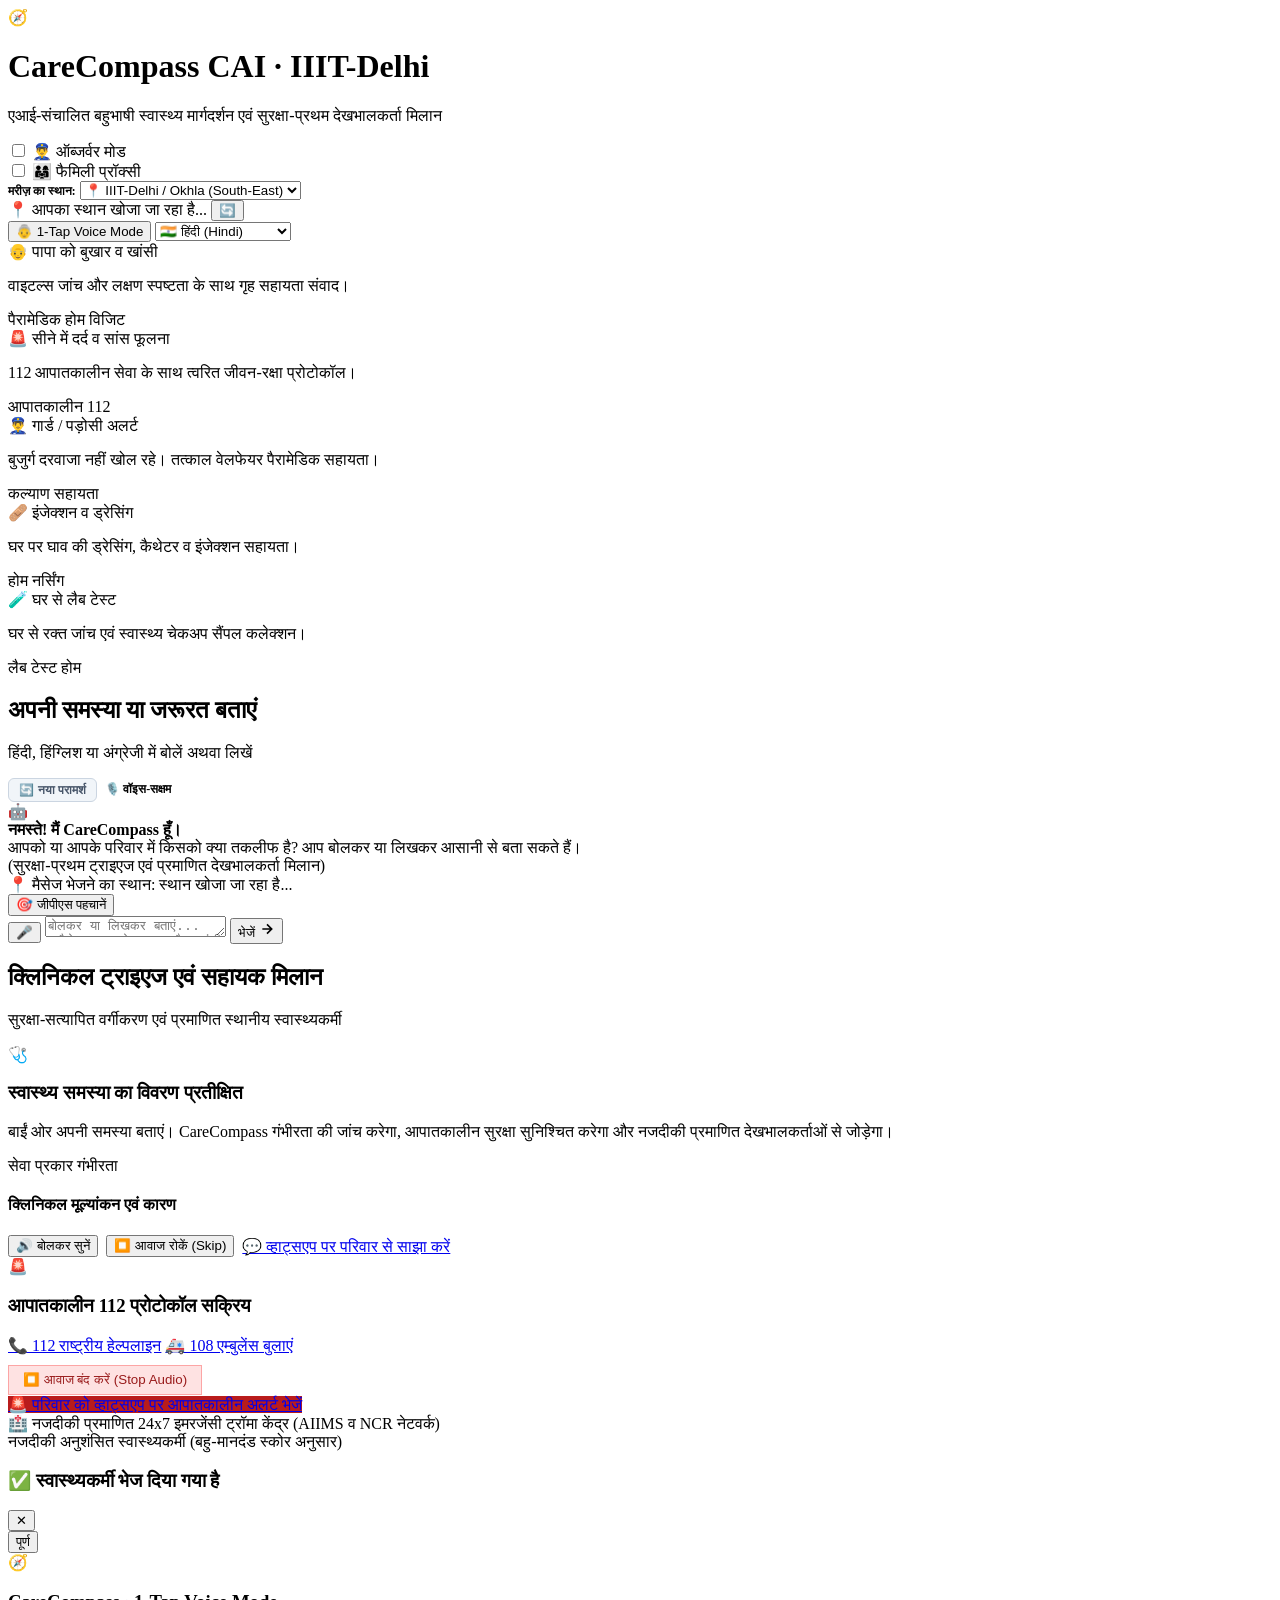
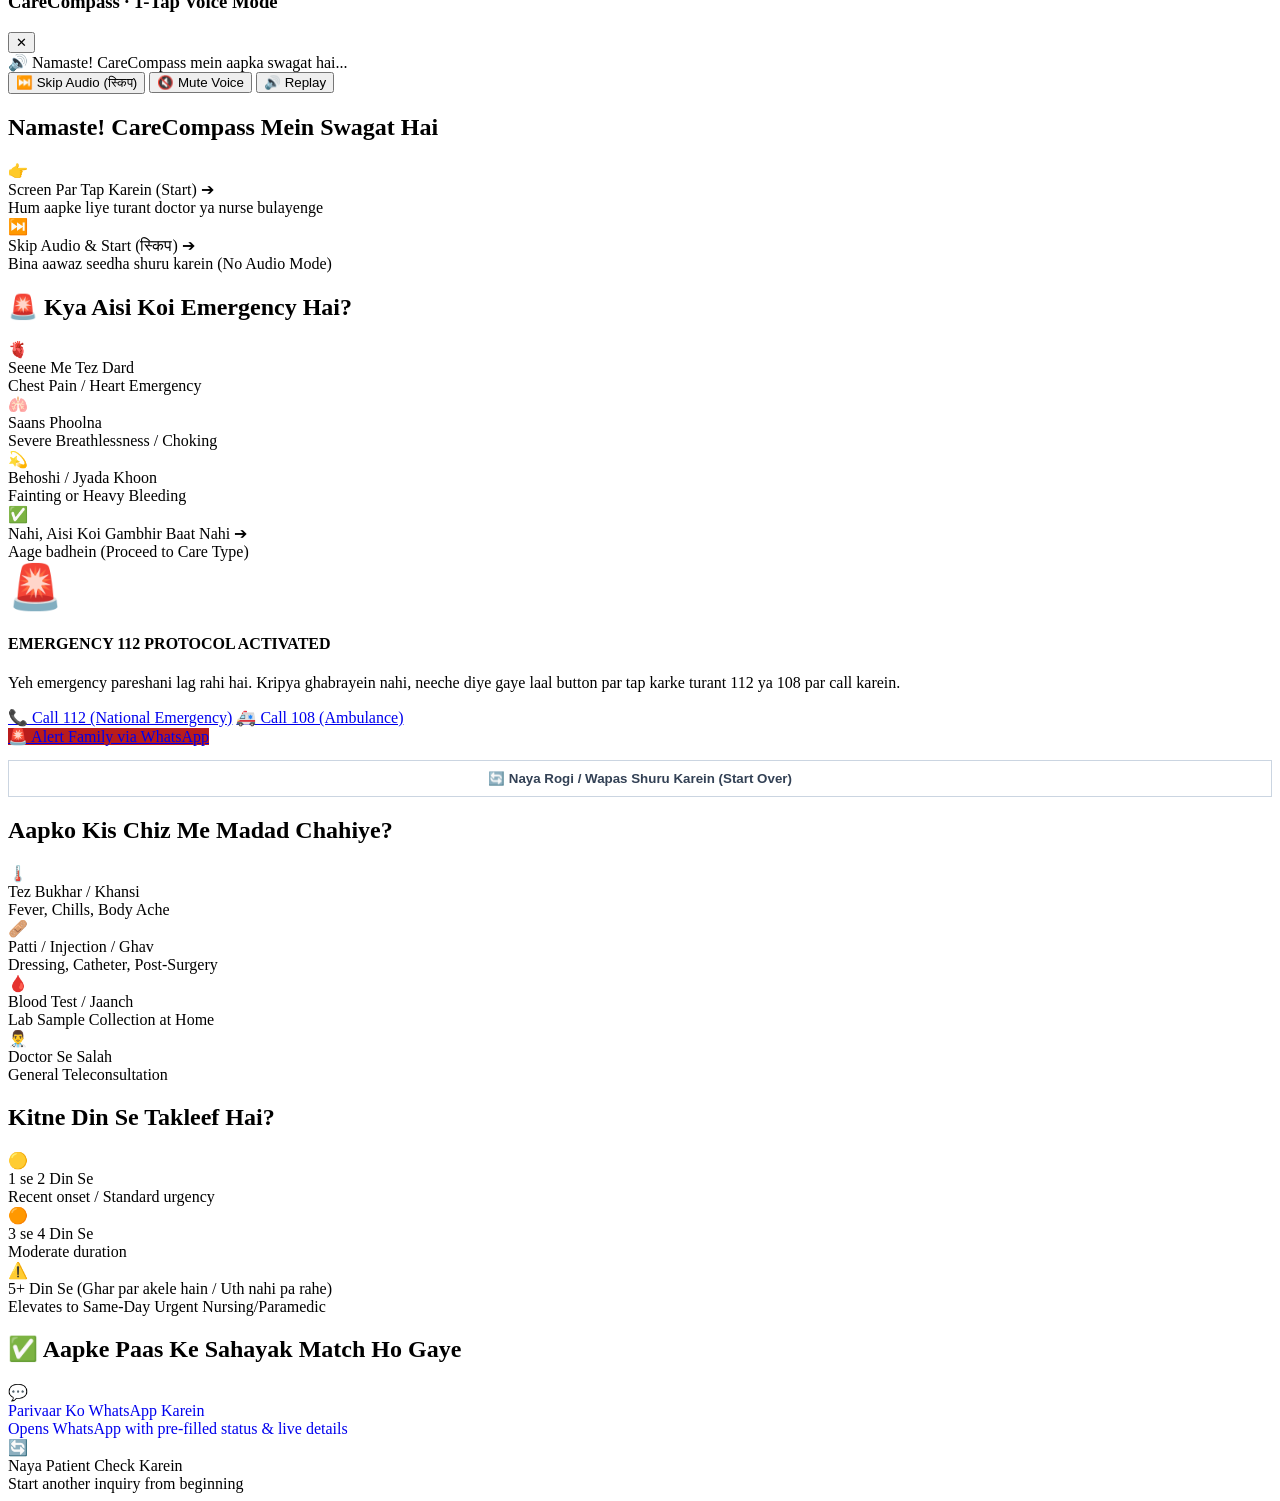
==== commit 3a919353: "fix: resolve emergency state persistence across messages and add audio skip/mute controls" ====
--- a/templates/index.html
+++ b/templates/index.html
@@ -124,7 +124,12 @@
             <h2 id="intake-title">अपनी समस्या या जरूरत बताएं</h2>
             <p class="panel-sub" id="intake-sub">हिंदी, हिंग्लिश या अंग्रेजी में बोलें अथवा लिखें</p>
           </div>
-          <span id="voice-ready-badge" style="font-size: 12px; font-weight: 700; color: var(--primary);">🎙️ वॉइस-सक्षम</span>
+          <div style="display: flex; align-items: center; gap: 8px;">
+            <button type="button" id="reset-chat-btn" onclick="resetChatSession()" title="नया परामर्श / रीसेट" style="background: #F1F5F9; border: 1px solid #CBD5E1; color: #475569; padding: 4px 10px; border-radius: 6px; font-size: 12px; font-weight: 600; cursor: pointer; display: flex; align-items: center; gap: 4px;">
+              <span>🔄</span> <span id="reset-chat-label">नया परामर्श</span>
+            </button>
+            <span id="voice-ready-badge" style="font-size: 12px; font-weight: 700; color: var(--primary);">🎙️ वॉइस-सक्षम</span>
+          </div>
         </div>
 
         <!-- Chat Stream -->
@@ -195,6 +200,9 @@
               <button id="tts-btn" class="tts-trigger" onclick="speakAssessment()">
                 <span id="tts-btn-text">🔊 बोलकर सुनें</span>
               </button>
+              <button id="tts-stop-btn" type="button" class="tts-stop-btn" onclick="stopAssessmentAudio()" title="Skip / Stop Voice">
+                <span>⏹️ आवाज रोकें (Skip)</span>
+              </button>
               <a id="whatsapp-share-btn" class="whatsapp-btn hidden" target="_blank" href="#">
                 <span id="whatsapp-share-text">💬 व्हाट्सएप पर परिवार से साझा करें</span>
               </a>
@@ -213,7 +221,12 @@
             <a href="tel:112" class="call-btn" id="dispatch-112-btn">📞 112 राष्ट्रीय हेल्पलाइन</a>
             <a href="tel:108" class="call-btn alt" id="call-108-btn">🚑 108 एम्बुलेंस बुलाएं</a>
           </div>
-          <a id="emergency-whatsapp-share-btn" class="whatsapp-btn" style="background:#B91C1C; margin-top: 12px; width: 100%;" target="_blank" href="#">
+          <div style="display: flex; gap: 8px; margin-top: 10px;">
+            <button type="button" class="tts-stop-btn" onclick="stopAssessmentAudio()" style="background:#FEE2E2; border:1px solid #FCA5A5; color:#991B1B; padding: 6px 14px;">
+              <span>⏹️ आवाज बंद करें (Stop Audio)</span>
+            </button>
+          </div>
+          <a id="emergency-whatsapp-share-btn" class="whatsapp-btn" style="background:#B91C1C; margin-top: 10px; width: 100%;" target="_blank" href="#">
             <span id="emergency-whatsapp-text">🚨 परिवार को व्हाट्सएप पर आपातकालीन अलर्ट भेजें</span>
           </a>
           <!-- Async Loaded Trauma Centers -->
@@ -260,24 +273,36 @@
       </div>
 
       <div class="gp-wizard-body">
-        <!-- Voice Spoken Strip -->
+        <!-- Voice Spoken Strip with Skip & Mute Controls -->
         <div class="gp-voice-bar">
           <div class="gp-voice-text">
             <span class="gp-voice-icon-pulse">🔊</span>
             <span id="gp-voice-caption">Namaste! CareCompass mein aapka swagat hai...</span>
           </div>
-          <button type="button" class="gp-replay-btn" id="gp-replay-btn" onclick="replayGrandparentVoice()">🔊 Replay Voice</button>
-        </div>
-
-        <!-- Step 0: Welcome / Opening Screen -->
+          <div class="gp-voice-actions">
+            <button type="button" class="gp-skip-btn" id="gp-skip-audio-btn" onclick="skipGrandparentAudio()" title="Skip Audio">⏭️ Skip Audio (स्किप)</button>
+            <button type="button" class="gp-mute-btn" id="gp-mute-voice-btn" onclick="toggleGrandparentMute()" title="Mute/Unmute">🔇 Mute Voice</button>
+            <button type="button" class="gp-replay-btn" id="gp-replay-btn" onclick="replayGrandparentVoice()">🔊 Replay</button>
+          </div>
+        </div>
+
+        <!-- Step 0: Welcome / Opening Screen with Instant Skip Option -->
         <div id="gp-screen-0" class="gp-screen">
           <h2 class="gp-screen-title" id="gp-screen-0-title">Namaste! CareCompass Mein Swagat Hai</h2>
-          <div class="gp-btn-grid">
+          <div class="gp-btn-grid cols-2">
             <div class="gp-action-card safe" onclick="gpGoToScreen(1)">
               <span class="card-icon">👉</span>
               <div>
                 <div class="card-title" id="gp-s0-btn-title">Screen Par Tap Karein (Start) ➔</div>
                 <div class="card-sub" id="gp-s0-btn-sub">Hum aapke liye turant doctor ya nurse bulayenge</div>
+              </div>
+            </div>
+
+            <div class="gp-action-card skip-card" onclick="skipGrandparentAudioAndStart()">
+              <span class="card-icon">⏭️</span>
+              <div>
+                <div class="card-title" id="gp-s0-skip-title">Skip Audio & Start (स्किप) ➔</div>
+                <div class="card-sub" id="gp-s0-skip-sub">Bina aawaz seedha shuru karein (No Audio Mode)</div>
               </div>
             </div>
           </div>
@@ -326,12 +351,15 @@
           <div class="gp-emergency-panel">
             <span style="font-size: 44px;">🚨</span>
             <h4 id="gp-em-escalate-title">EMERGENCY 112 PROTOCOL ACTIVATED</h4>
-            <p id="gp-emergency-desc">Yeh emergency pareshani lag rahi hai. Kripya ghabrayein nahi, neeche दिए gaye laal button par tap karke turant 112 ya 108 par call karein.</p>
+            <p id="gp-emergency-desc">Yeh emergency pareshani lag rahi hai. Kripya ghabrayein nahi, neeche diye gaye laal button par tap karke turant 112 ya 108 par call karein.</p>
             <div class="gp-call-row">
               <a href="tel:112" class="gp-call-btn" id="gp-call-112-btn">📞 Call 112 (National Emergency)</a>
               <a href="tel:108" class="gp-call-btn alt" id="gp-call-108-btn">🚑 Call 108 (Ambulance)</a>
             </div>
             <a id="gp-em-whatsapp" target="_blank" href="#" class="whatsapp-btn" style="background:#B91C1C; width: 100%; justify-content:center;">🚨 Alert Family via WhatsApp</a>
+            <button type="button" onclick="gpResetWizard()" class="gp-action-card" style="margin-top: 14px; width: 100%; justify-content: center; background: #FFF; border: 1px solid #CBD5E1; font-weight: 700; color: #334155; padding: 10px; cursor: pointer;">
+              <span>🔄 Naya Rogi / Wapas Shuru Karein (Start Over)</span>
+            </button>
           </div>
         </div>
 
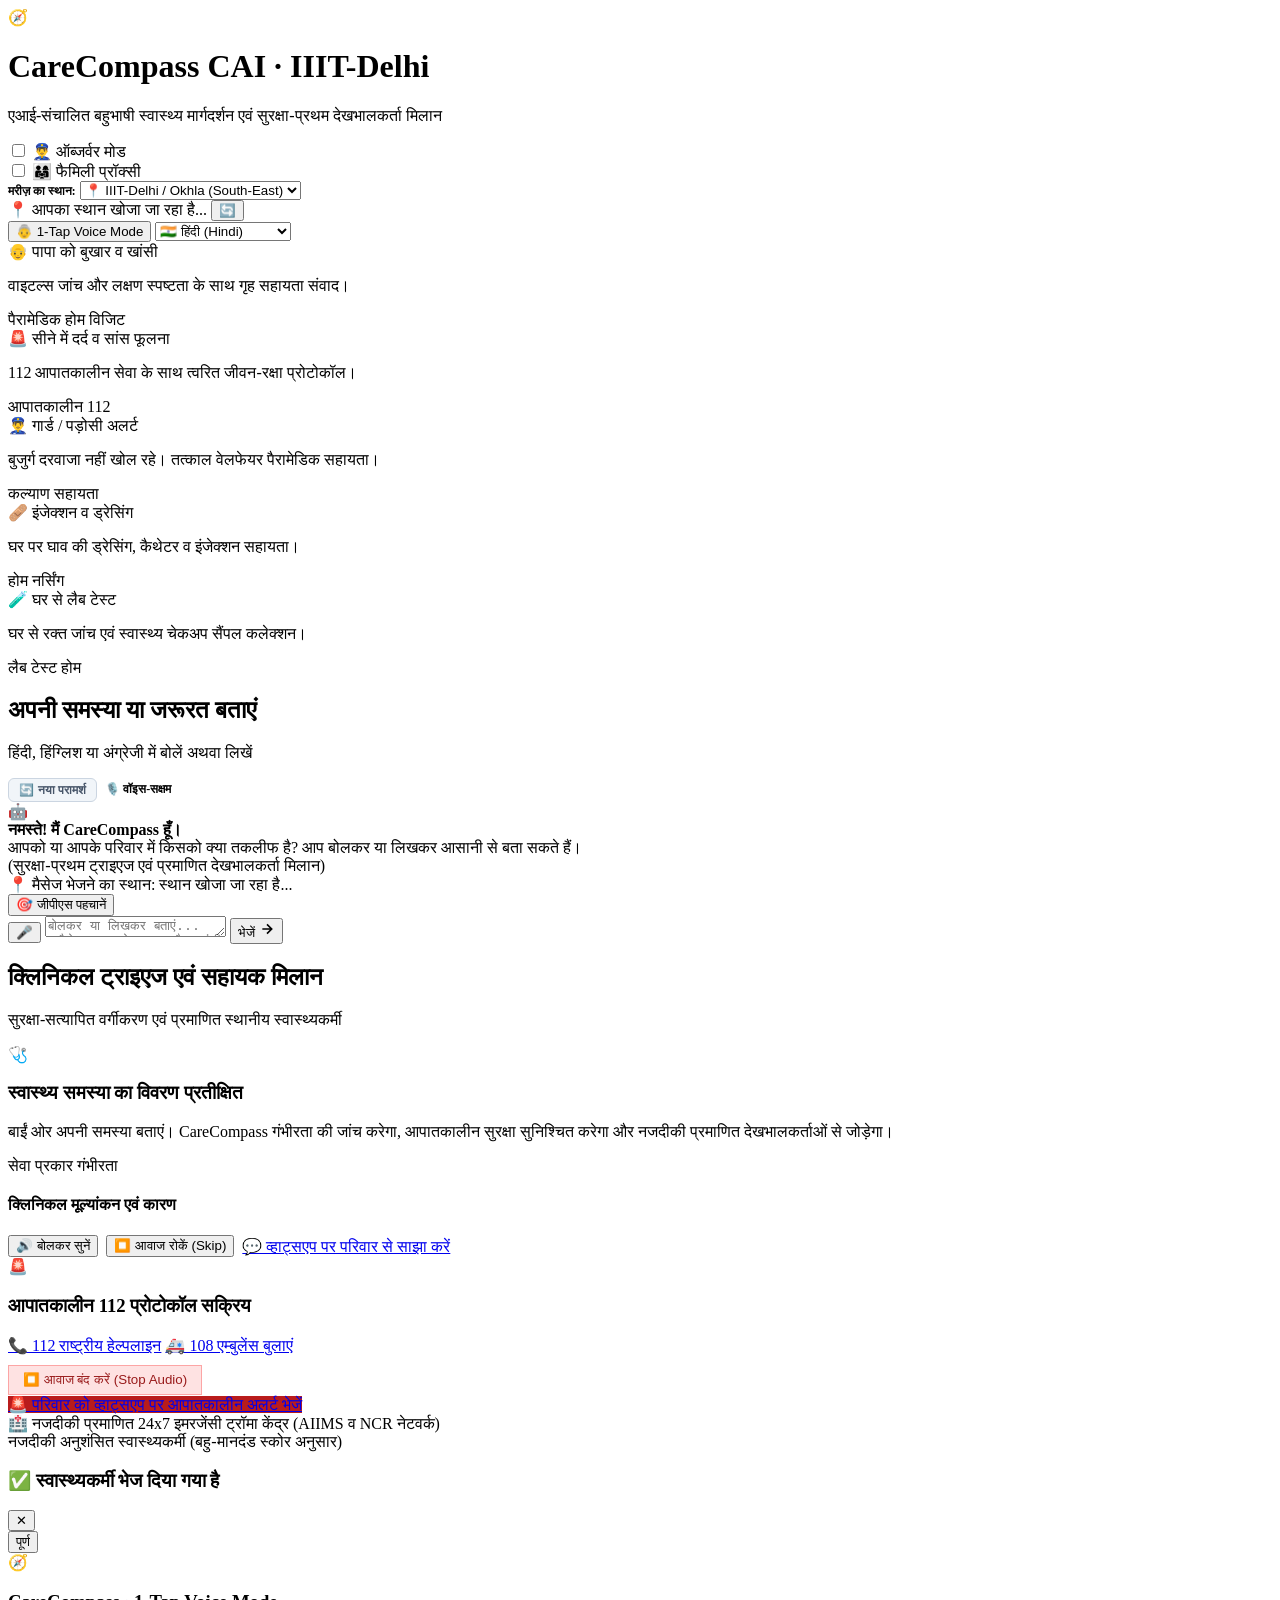
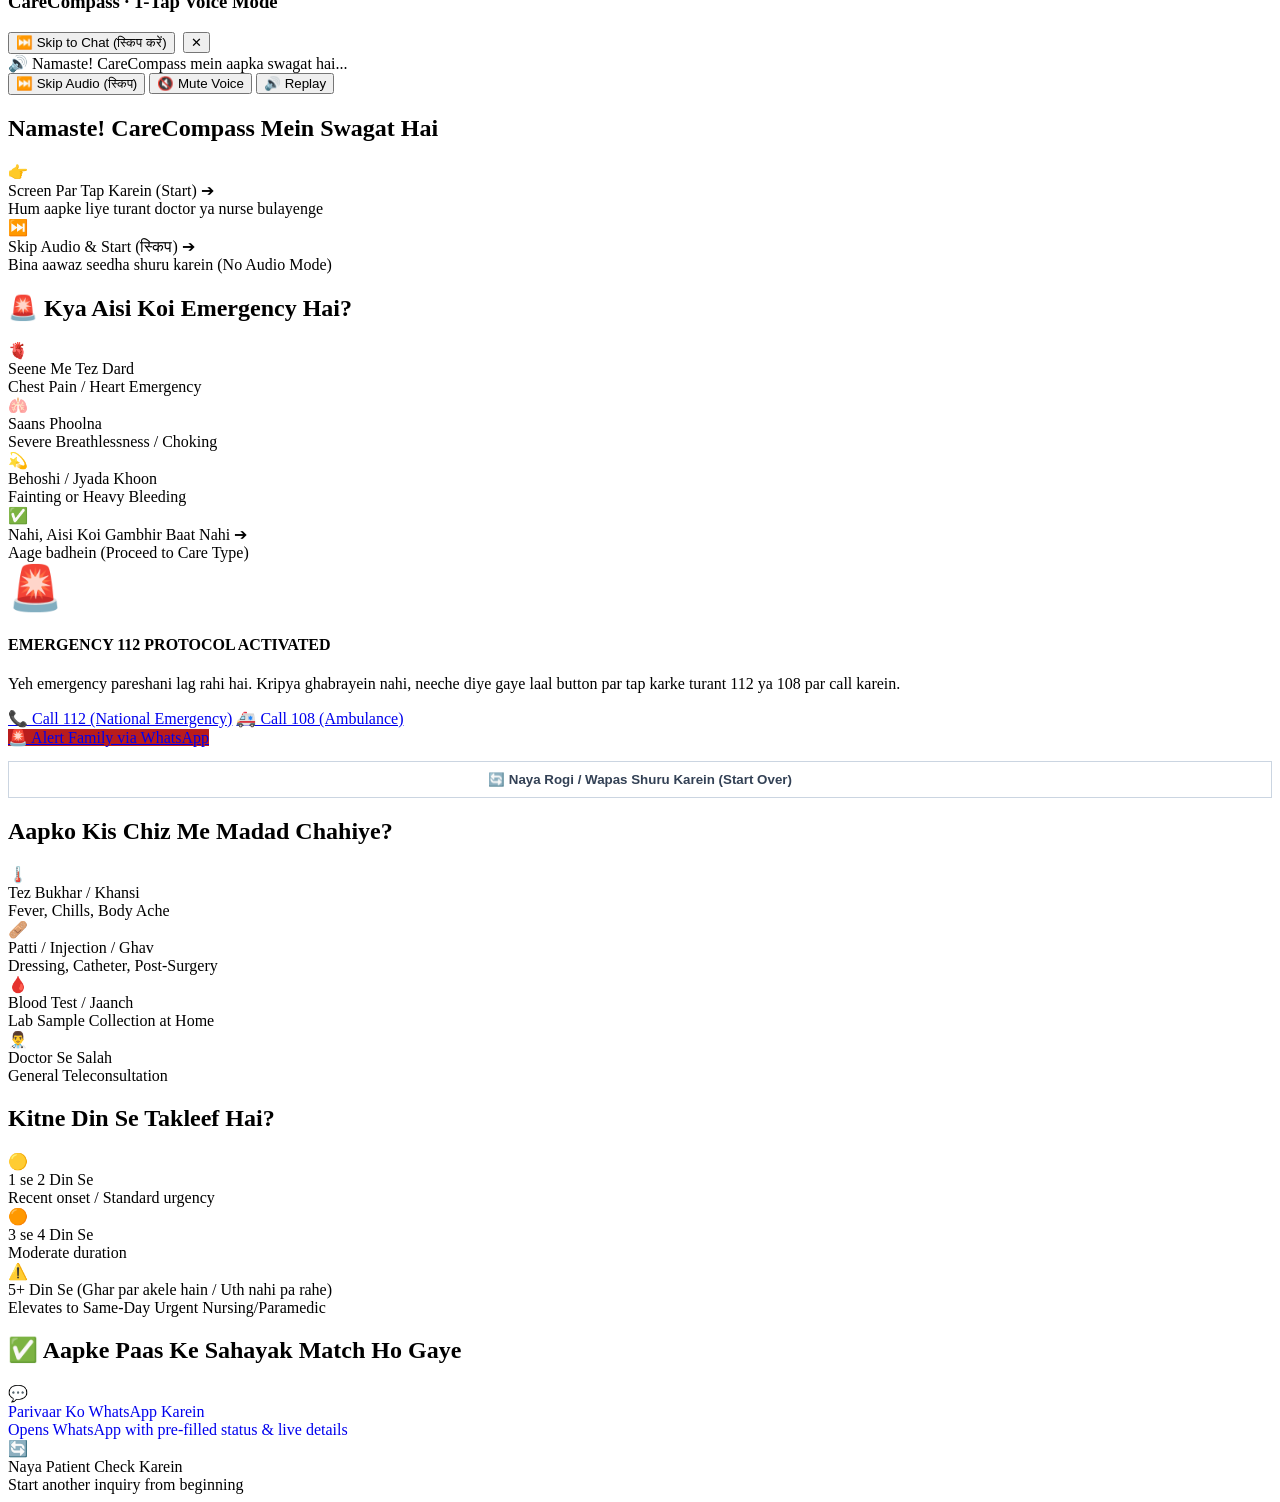
==== commit 62f23bcb: "feat: auto-launch 1-Tap Voice Mode on page load with skip and mute options" ====
--- a/templates/index.html
+++ b/templates/index.html
@@ -261,15 +261,20 @@
     </div>
   </div>
 
-  <!-- 1-Tap Grandparent Voice & Touch Accessible Wizard -->
-  <div id="grandparent-wizard-modal" class="gp-wizard-overlay hidden">
+  <!-- 1-Tap Grandparent Voice & Touch Accessible Wizard (Active on Start) -->
+  <div id="grandparent-wizard-modal" class="gp-wizard-overlay">
     <div class="gp-wizard-dialog">
       <div class="gp-wizard-header">
         <div class="gp-wizard-brand">
           <span class="icon">🧭</span>
           <h3 id="gp-modal-brand-title">CareCompass · 1-Tap Voice Mode</h3>
         </div>
-        <button class="gp-close-btn" onclick="closeGrandparentWizard()" title="Close">✕</button>
+        <div style="display: flex; align-items: center; gap: 8px;">
+          <button type="button" class="gp-skip-btn" onclick="closeGrandparentWizard()" title="Skip Voice Mode & Go to Chat">
+            ⏭️ Skip to Chat (स्किप करें)
+          </button>
+          <button class="gp-close-btn" onclick="closeGrandparentWizard()" title="Close">✕</button>
+        </div>
       </div>
 
       <div class="gp-wizard-body">
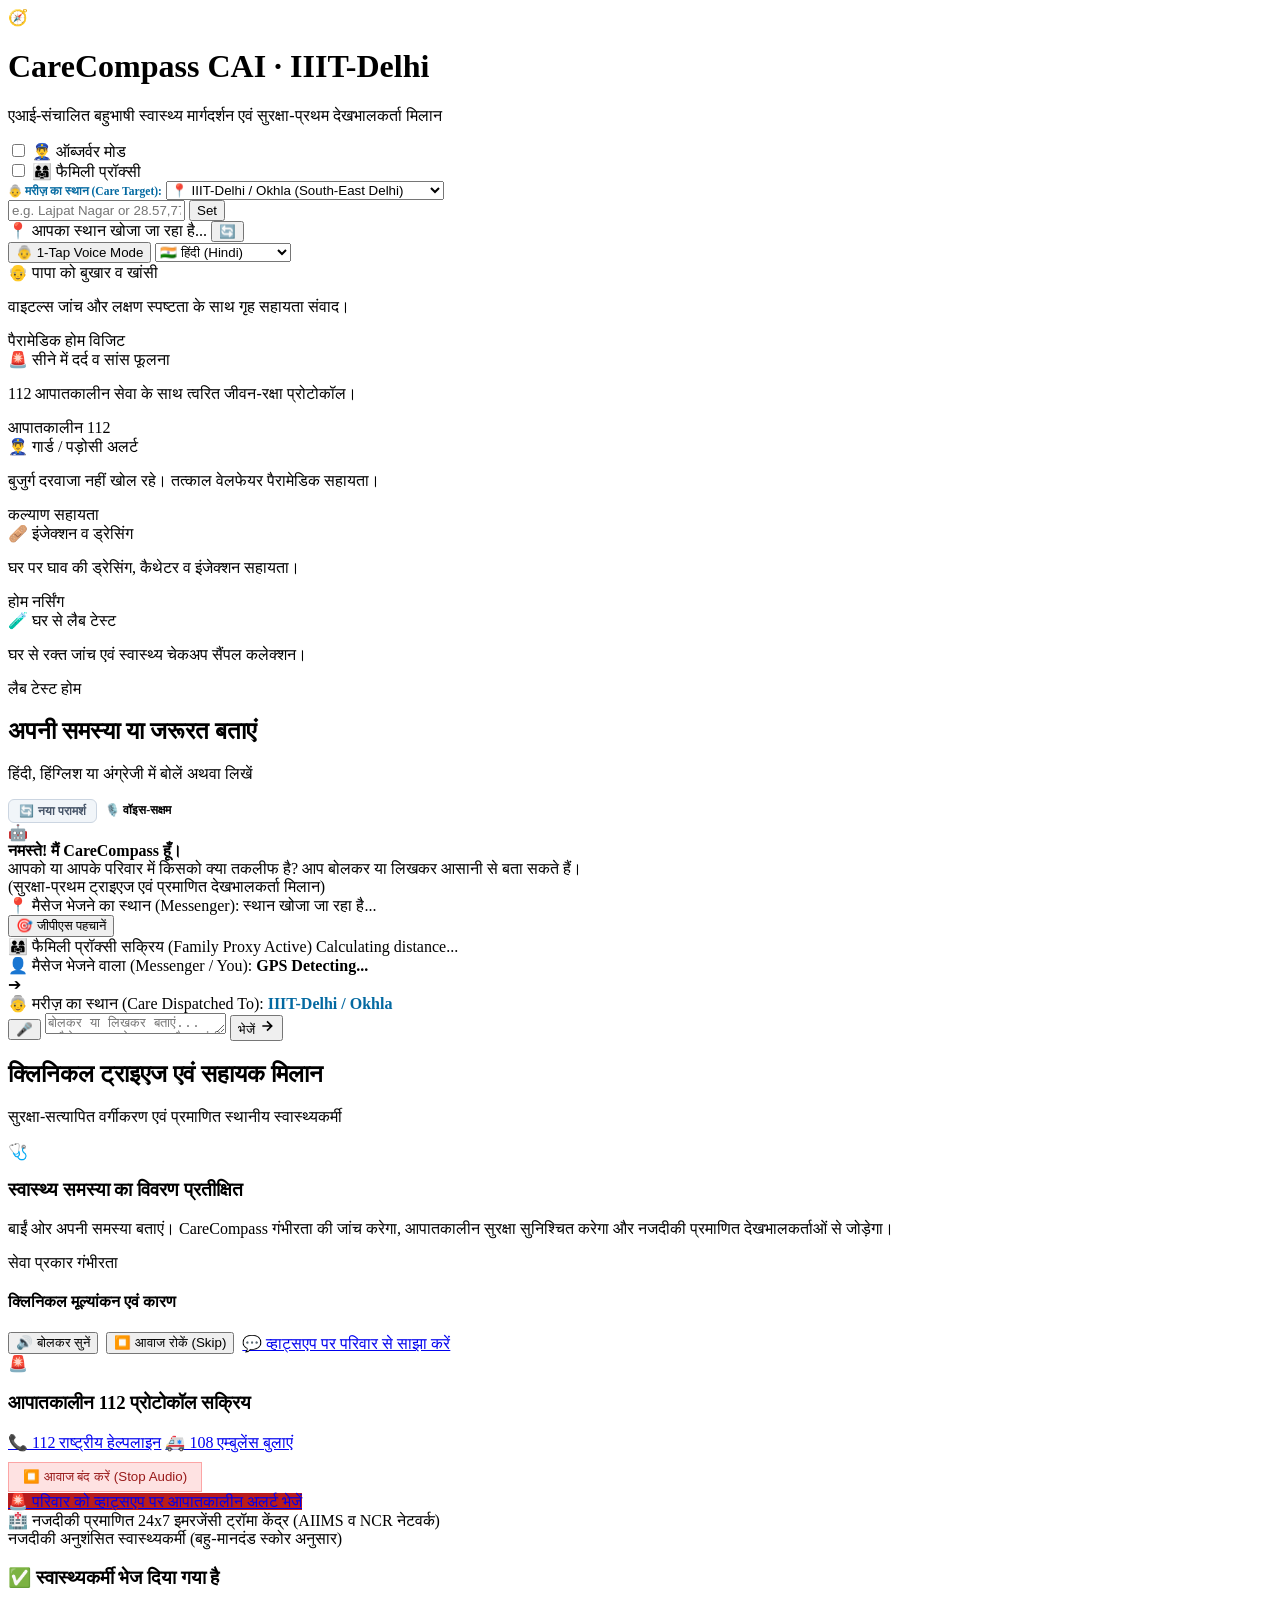
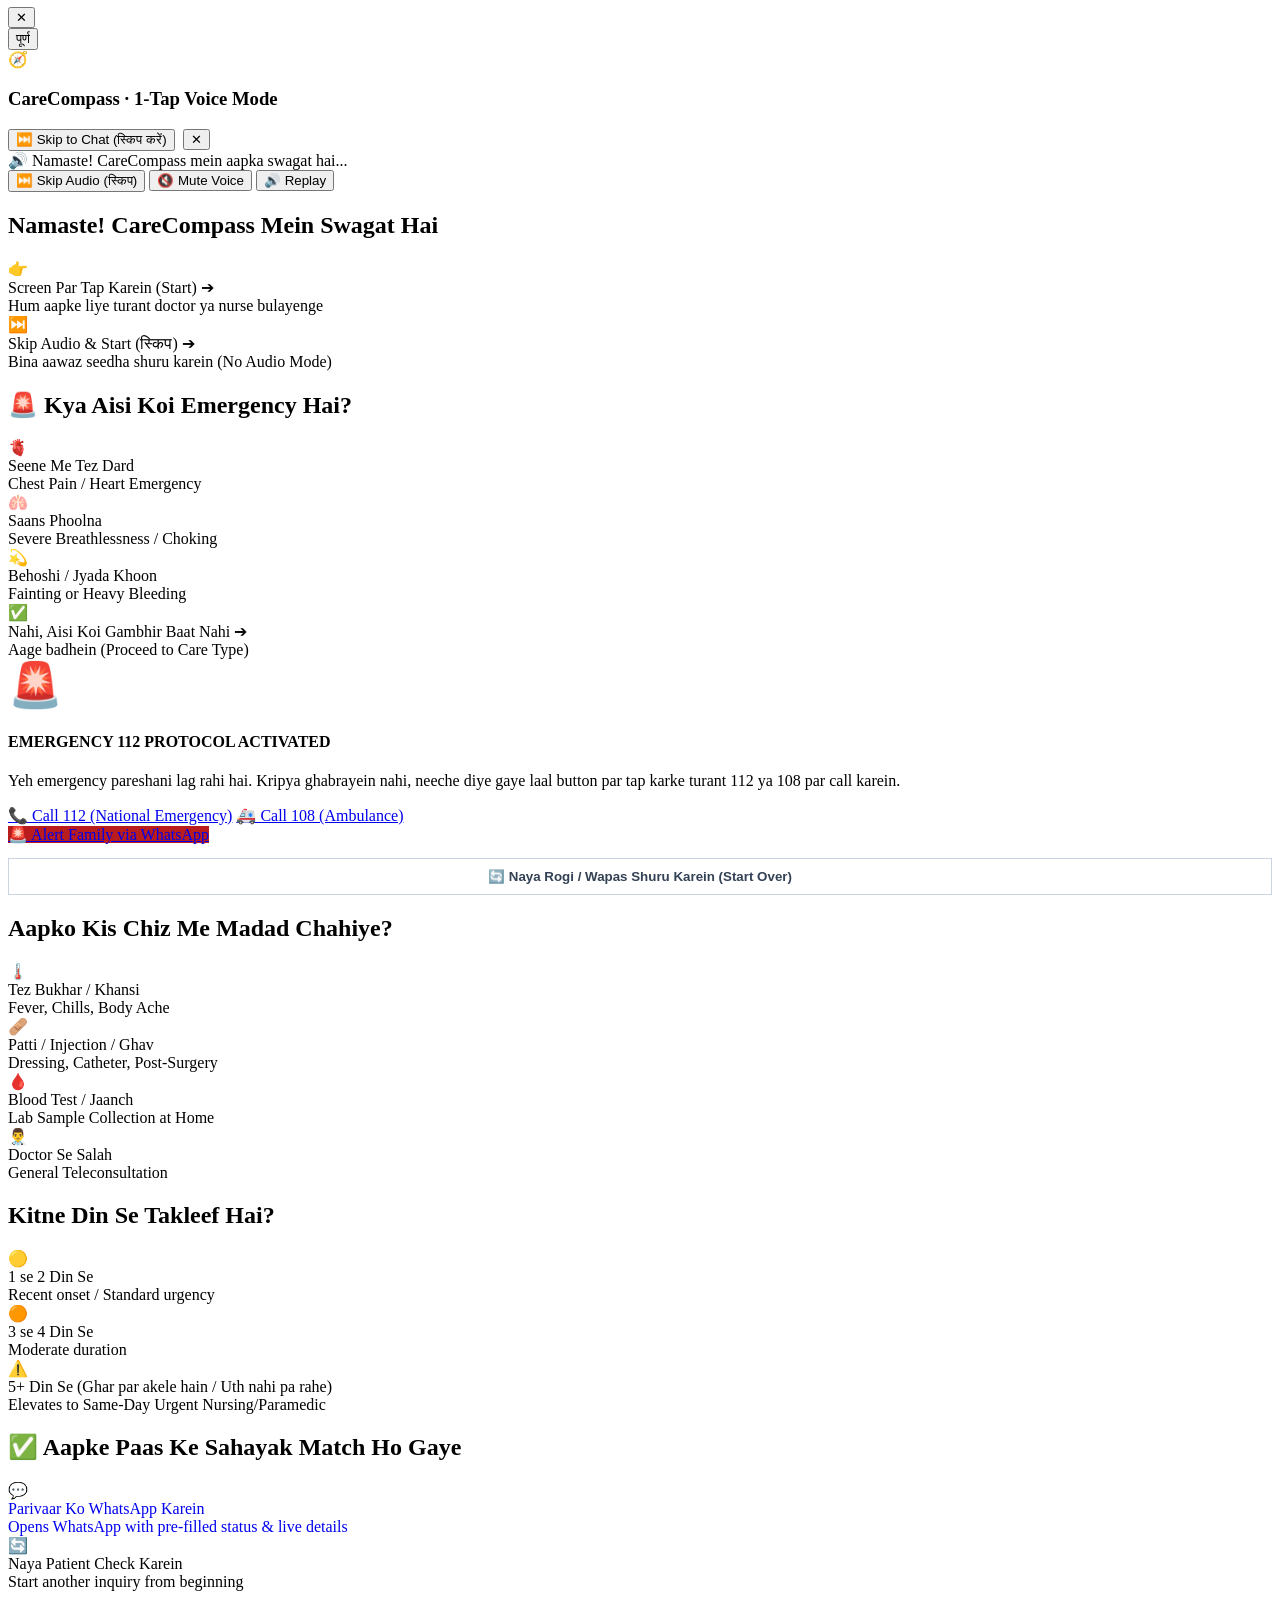
==== commit f5319df4: "feat: complete robust messenger location detection and 100% functional family proxy mode" ====
--- a/templates/index.html
+++ b/templates/index.html
@@ -30,15 +30,32 @@
           <label for="proxy-mode-toggle" class="proxy-label" id="proxy-label">👨‍👩‍👧 फैमिली प्रॉक्सी</label>
         </div>
         <div id="proxy-location-container" class="proxy-location-drawer hidden">
-          <label id="proxy-location-label" style="font-size: 11.5px; font-weight: 700; color: var(--primary);">मरीज़ का स्थान:</label>
+          <label id="proxy-location-label" style="font-size: 11.5px; font-weight: 700; color: #0369A1;">👵 मरीज़ का स्थान (Care Target):</label>
           <select id="proxy-location-select" onchange="changePatientLocation()">
-            <option value="28.5445,77.2725">📍 IIIT-Delhi / Okhla (South-East)</option>
-            <option value="28.5324,77.1930">📍 Saket (South Delhi)</option>
-            <option value="28.5807,77.0491">📍 Dwarka (West Delhi)</option>
-            <option value="28.6374,77.0641">📍 Janakpuri (West Delhi)</option>
-            <option value="28.7492,77.1080">📍 Rohini (North Delhi)</option>
-            <option value="28.5870,77.3489">📍 Noida Sec 18 (NCR)</option>
+            <option value="28.5445,77.2725" selected>📍 IIIT-Delhi / Okhla (South-East Delhi)</option>
+            <option value="28.5244,77.2066">📍 Saket / Malviya Nagar (South Delhi)</option>
+            <option value="28.5494,77.2001">📍 Hauz Khas / Green Park (South Delhi)</option>
+            <option value="28.5293,77.1539">📍 Vasant Kunj / Mehrauli (South Delhi)</option>
+            <option value="28.6219,77.0878">📍 Janakpuri / Uttam Nagar (West Delhi)</option>
+            <option value="28.5823,77.0500">📍 Dwarka Sector 10 (West Delhi)</option>
+            <option value="28.6692,77.1264">📍 Punjabi Bagh / Rajouri (West Delhi)</option>
+            <option value="28.7166,77.1232">📍 Rohini Sector 14 (North Delhi)</option>
+            <option value="28.6990,77.1384">📍 Pitampura (North-West Delhi)</option>
+            <option value="28.6315,77.2167">📍 Connaught Place / Karol Bagh (Central)</option>
+            <option value="28.6095,77.2947">📍 Mayur Vihar (East Delhi)</option>
+            <option value="28.6310,77.2776">📍 Laxmi Nagar (East Delhi)</option>
+            <option value="28.5708,77.3271">📍 Noida Sector 18 / Atta (NCR)</option>
+            <option value="28.6279,77.3725">📍 Noida Sector 62 / Indirapuram (NCR)</option>
+            <option value="28.4682,77.5097">📍 Greater Noida Pari Chowk (NCR)</option>
+            <option value="28.4950,77.0895">📍 Gurugram Cyber Hub / DLF (NCR)</option>
+            <option value="28.4089,77.3178">📍 Faridabad Sector 15 (NCR)</option>
+            <option value="28.6415,77.3792">📍 Ghaziabad Vaishali (NCR)</option>
+            <option value="custom">✍️ कस्टम स्थान / Custom Location...</option>
           </select>
+          <div id="proxy-custom-input-box" class="proxy-custom-box hidden">
+            <input type="text" id="proxy-custom-input" placeholder="e.g. Lajpat Nagar or 28.57,77.24" title="Enter area name or lat,lng coordinates">
+            <button type="button" id="proxy-custom-btn" onclick="applyCustomPatientLocation()">Set</button>
+          </div>
         </div>
         <div class="location-pill clickable" id="location-pill" title="जीपीएस रिफ्रेश करें" onclick="fetchCurrentLocation(true)">
           <span class="live-beacon" id="live-beacon"></span>
@@ -148,13 +165,32 @@
         <div class="sender-location-strip" id="sender-location-strip">
           <div class="sender-loc-main">
             <span class="sender-loc-icon">📍</span>
-            <span class="sender-loc-label" id="sender-loc-label">मैसेज भेजने का स्थान:</span>
+            <span class="sender-loc-label" id="sender-loc-label">मैसेज भेजने का स्थान (Messenger):</span>
             <span class="sender-loc-value" id="sender-coords-text">स्थान खोजा जा रहा है...</span>
           </div>
           <button type="button" class="loc-detect-btn" id="loc-detect-btn" onclick="fetchCurrentLocation(true)" title="जीपीएस पहचानें">
             <span class="btn-icon">🎯</span>
             <span class="btn-text" id="loc-detect-btn-text">जीपीएस पहचानें</span>
           </button>
+        </div>
+
+        <!-- Dynamic Family Proxy Active Details Bar -->
+        <div id="proxy-details-banner" class="proxy-banner hidden">
+          <div class="proxy-banner-header">
+            <span class="proxy-banner-badge">👨‍👩‍👧 फैमिली प्रॉक्सी सक्रिय (Family Proxy Active)</span>
+            <span id="proxy-distance-tag" class="proxy-distance-tag">Calculating distance...</span>
+          </div>
+          <div class="proxy-banner-grid">
+            <div class="proxy-col">
+              <span class="proxy-col-title">👤 मैसेज भेजने वाला (Messenger / You):</span>
+              <strong id="proxy-sender-loc-display">GPS Detecting...</strong>
+            </div>
+            <div class="proxy-col-arrow">➔</div>
+            <div class="proxy-col">
+              <span class="proxy-col-title">👵 मरीज़ का स्थान (Care Dispatched To):</span>
+              <strong id="proxy-patient-loc-display" style="color: #0369A1;">IIIT-Delhi / Okhla</strong>
+            </div>
+          </div>
         </div>
 
         <!-- Voice & Input Deck -->
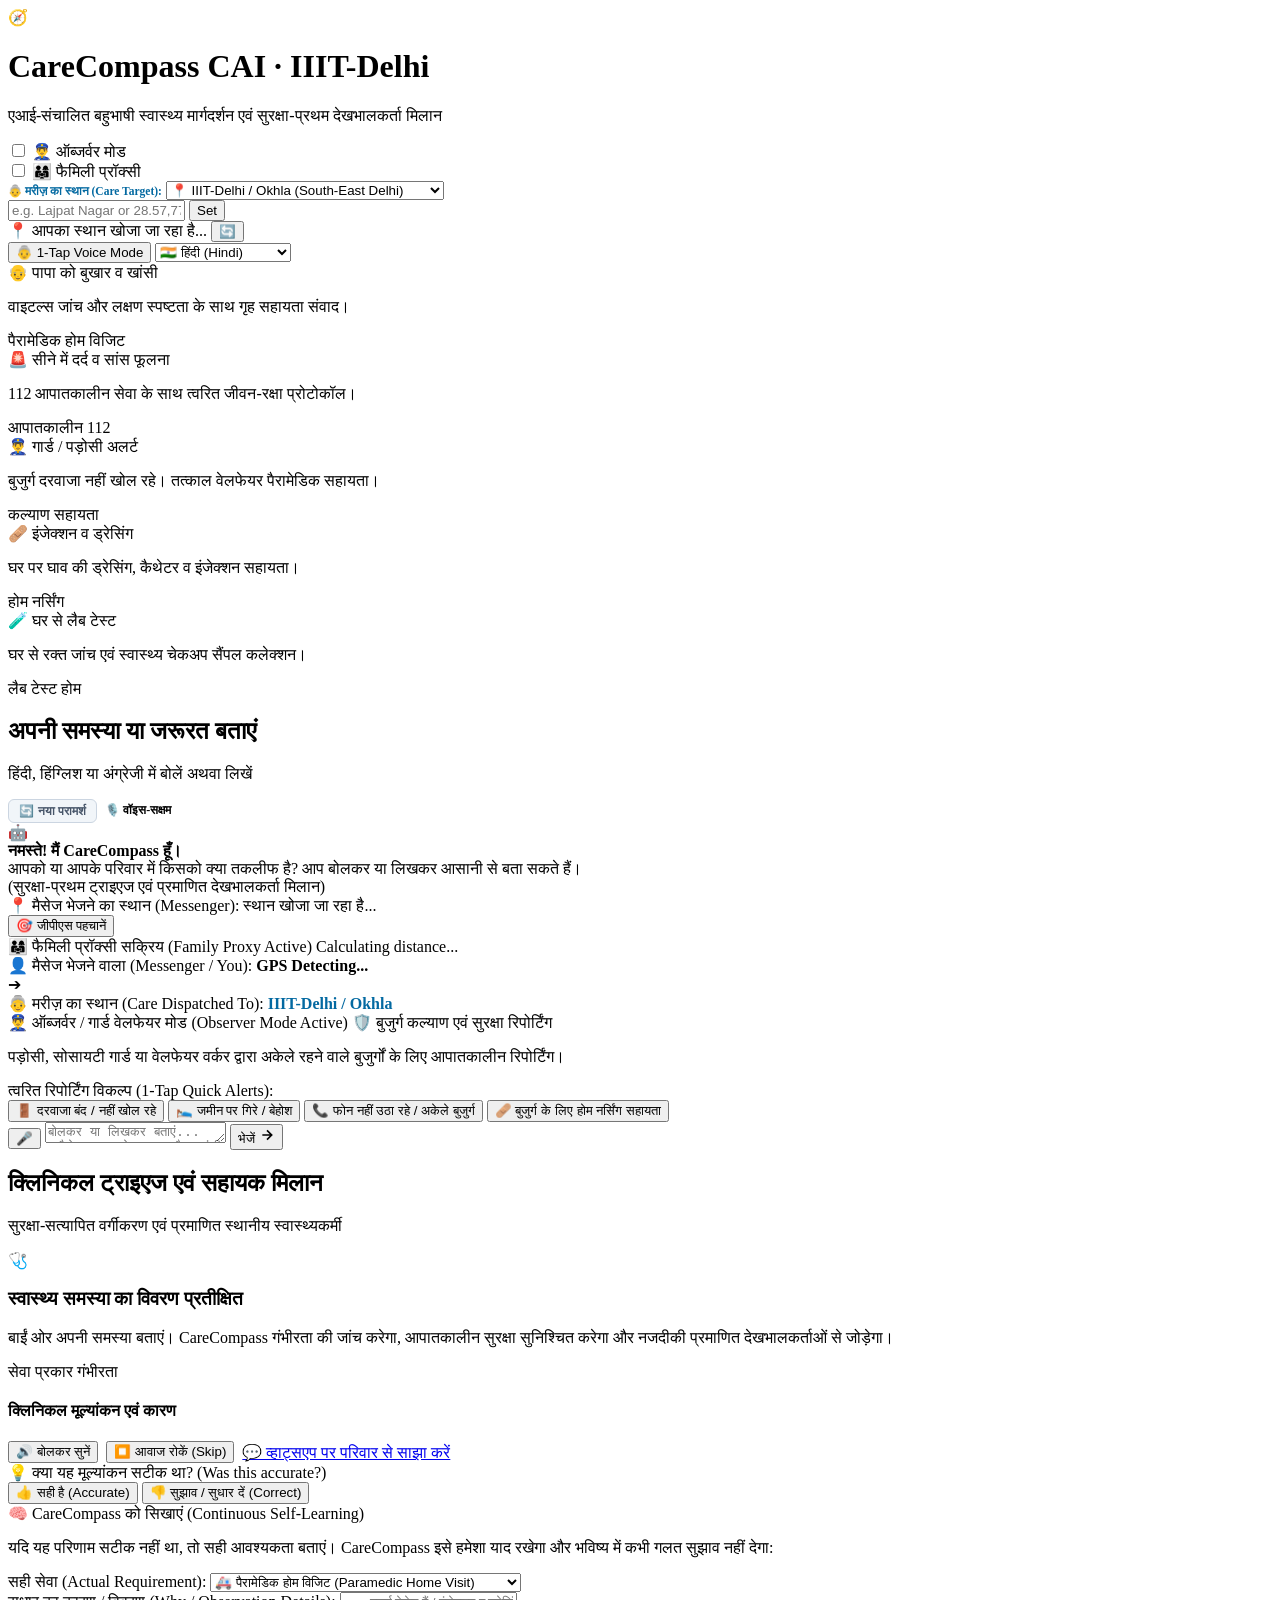
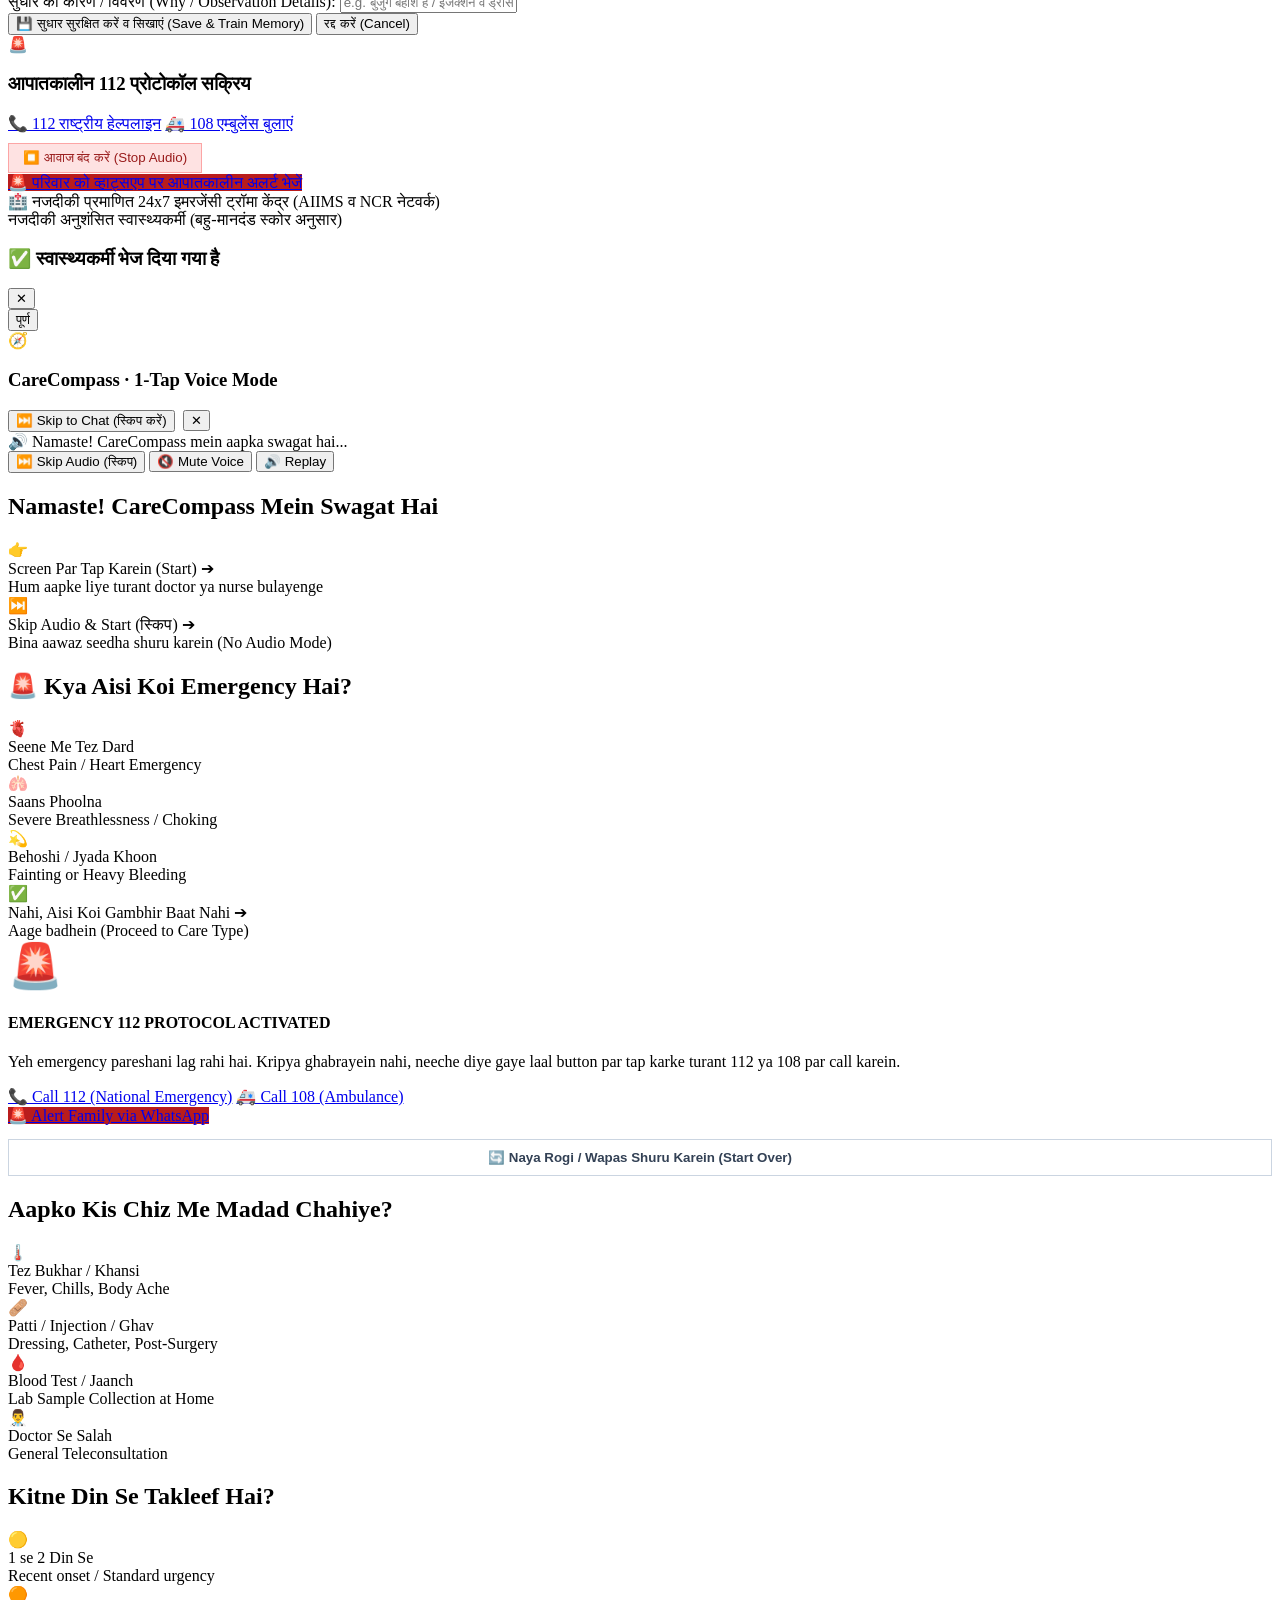
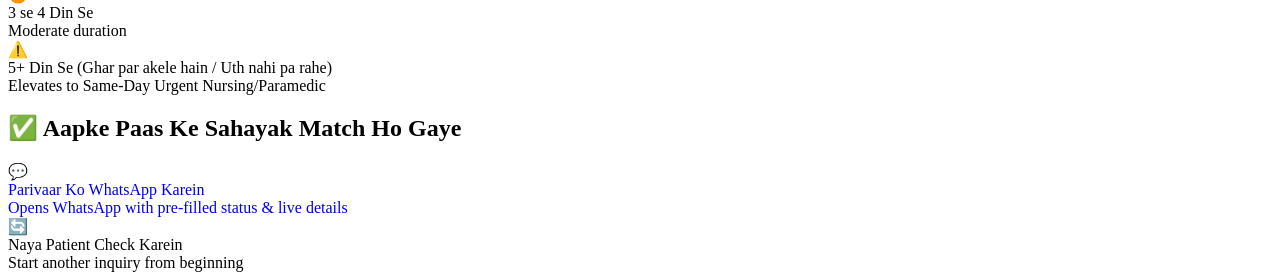
==== commit fcf77557: "feat: complete robust observer mode, continuous self-learning memory, and user feedback engine" ====
--- a/templates/index.html
+++ b/templates/index.html
@@ -193,6 +193,32 @@
           </div>
         </div>
 
+        <!-- Dynamic Observer / Welfare Mode Active Banner -->
+        <div id="observer-details-banner" class="observer-banner hidden">
+          <div class="obs-banner-header">
+            <span class="obs-banner-badge">👮‍♂️ ऑब्जर्वर / गार्ड वेलफेयर मोड (Observer Mode Active)</span>
+            <span class="obs-banner-tag">🛡️ बुजुर्ग कल्याण एवं सुरक्षा रिपोर्टिंग</span>
+          </div>
+          <p class="obs-banner-sub">
+            पड़ोसी, सोसायटी गार्ड या वेलफेयर वर्कर द्वारा अकेले रहने वाले बुजुर्गों के लिए आपातकालीन रिपोर्टिंग।
+          </p>
+          <div class="obs-chips-label">त्वरित रिपोर्टिंग विकल्प (1-Tap Quick Alerts):</div>
+          <div class="obs-chips-grid">
+            <button type="button" class="obs-chip" onclick="applyObserverPrompt('दादी दरवाजा नहीं खोल रही हैं और फोन नहीं उठा रहीं, पड़ोसी रिपोर्टिंग')">
+              🚪 दरवाजा बंद / नहीं खोल रहे
+            </button>
+            <button type="button" class="obs-chip" onclick="applyObserverPrompt('बुजुर्ग जमीन पर गिरे हुए लग रहे हैं, तत्काल पैरामेडिक सहायता चाहिए, गार्ड रिपोर्टिंग')">
+              🛌 जमीन पर गिरे / बेहोश
+            </button>
+            <button type="button" class="obs-chip" onclick="applyObserverPrompt('अकेले रहने वाले बुजुर्ग दो दिन से बाहर नहीं आए, फोन बज रहा है पर कोई उत्तर नहीं')">
+              📞 फोन नहीं उठा रहे / अकेले बुजुर्ग
+            </button>
+            <button type="button" class="obs-chip" onclick="applyObserverPrompt('बुजुर्ग को डॉक्टर ने इंजेक्शन व ड्रेसिंग लिखी है, घर आकर सहायता चाहिए, पड़ोसी सहायता')">
+              🩹 बुजुर्ग के लिए होम नर्सिंग सहायता
+            </button>
+          </div>
+        </div>
+
         <!-- Voice & Input Deck -->
         <div class="input-deck">
           <button id="mic-btn" class="voice-orb" title="बोलने के लिए क्लिक करें">
@@ -243,6 +269,57 @@
                 <span id="whatsapp-share-text">💬 व्हाट्सएप पर परिवार से साझा करें</span>
               </a>
             </div>
+
+            <!-- Adaptive Continuous Learning & Real User Feedback Component -->
+            <div class="feedback-container" id="triage-feedback-box">
+              <div class="feedback-prompt-row">
+                <span class="feedback-prompt-label">💡 क्या यह मूल्यांकन सटीक था? (Was this accurate?)</span>
+                <div class="feedback-btn-group">
+                  <button type="button" class="feedback-btn thumbs-up" id="fb-thumbs-up-btn" onclick="sendTriageFeedback('thumbs_up')" title="Helpful & Accurate">
+                    👍 <span>सही है (Accurate)</span>
+                  </button>
+                  <button type="button" class="feedback-btn thumbs-down" id="fb-thumbs-down-btn" onclick="toggleCorrectionDrawer()" title="Suggest Improvement or Correction">
+                    👎 <span>सुझाव / सुधार दें (Correct)</span>
+                  </button>
+                </div>
+              </div>
+              
+              <!-- Interactive Correction & Adaptive Training Drawer -->
+              <div id="feedback-correction-drawer" class="correction-drawer hidden">
+                <div class="correction-title">🧠 CareCompass को सिखाएं (Continuous Self-Learning)</div>
+                <p class="correction-sub">यदि यह परिणाम सटीक नहीं था, तो सही आवश्यकता बताएं। CareCompass इसे हमेशा याद रखेगा और भविष्य में कभी गलत सुझाव नहीं देगा:</p>
+                
+                <div class="correction-form-grid">
+                  <div class="form-group">
+                    <label for="feedback-correct-service">सही सेवा (Actual Requirement):</label>
+                    <select id="feedback-correct-service" class="correction-select">
+                      <option value="paramedic_home_visit">🚑 पैरामेडिक होम विजिट (Paramedic Home Visit)</option>
+                      <option value="emergency_112">🚨 आपातकालीन 112 / एम्बुलेंस 108 (Emergency 112)</option>
+                      <option value="home_nursing">🩹 होम नर्सिंग (Home Nursing / Injection / Dressing)</option>
+                      <option value="lab_test_home">🧪 लैब टेस्ट होम (Lab Sample Collection)</option>
+                      <option value="teleconsultation">👨‍⚕️ डॉक्टर टेली-परामर्श (Doctor Teleconsultation)</option>
+                    </select>
+                  </div>
+                  
+                  <div class="form-group">
+                    <label for="feedback-comment">सुधार का कारण / विवरण (Why / Observation Details):</label>
+                    <input type="text" id="feedback-comment" class="correction-input" placeholder="e.g. बुजुर्ग बेहोश हैं / इंजेक्शन व ड्रेसिंग चाहिए..." />
+                  </div>
+                </div>
+
+                <div class="correction-action-row">
+                  <button type="button" class="btn-train-memory" onclick="submitCorrectionAndTrain()">
+                    <span>💾 सुधार सुरक्षित करें व सिखाएं (Save & Train Memory)</span>
+                  </button>
+                  <button type="button" class="btn-cancel-correction" onclick="toggleCorrectionDrawer(false)">
+                    रद्द करें (Cancel)
+                  </button>
+                </div>
+              </div>
+
+              <!-- Feedback Confirmation Alert -->
+              <div id="feedback-status-msg" class="feedback-status hidden"></div>
+            </div>
           </div>
         </div>
 
